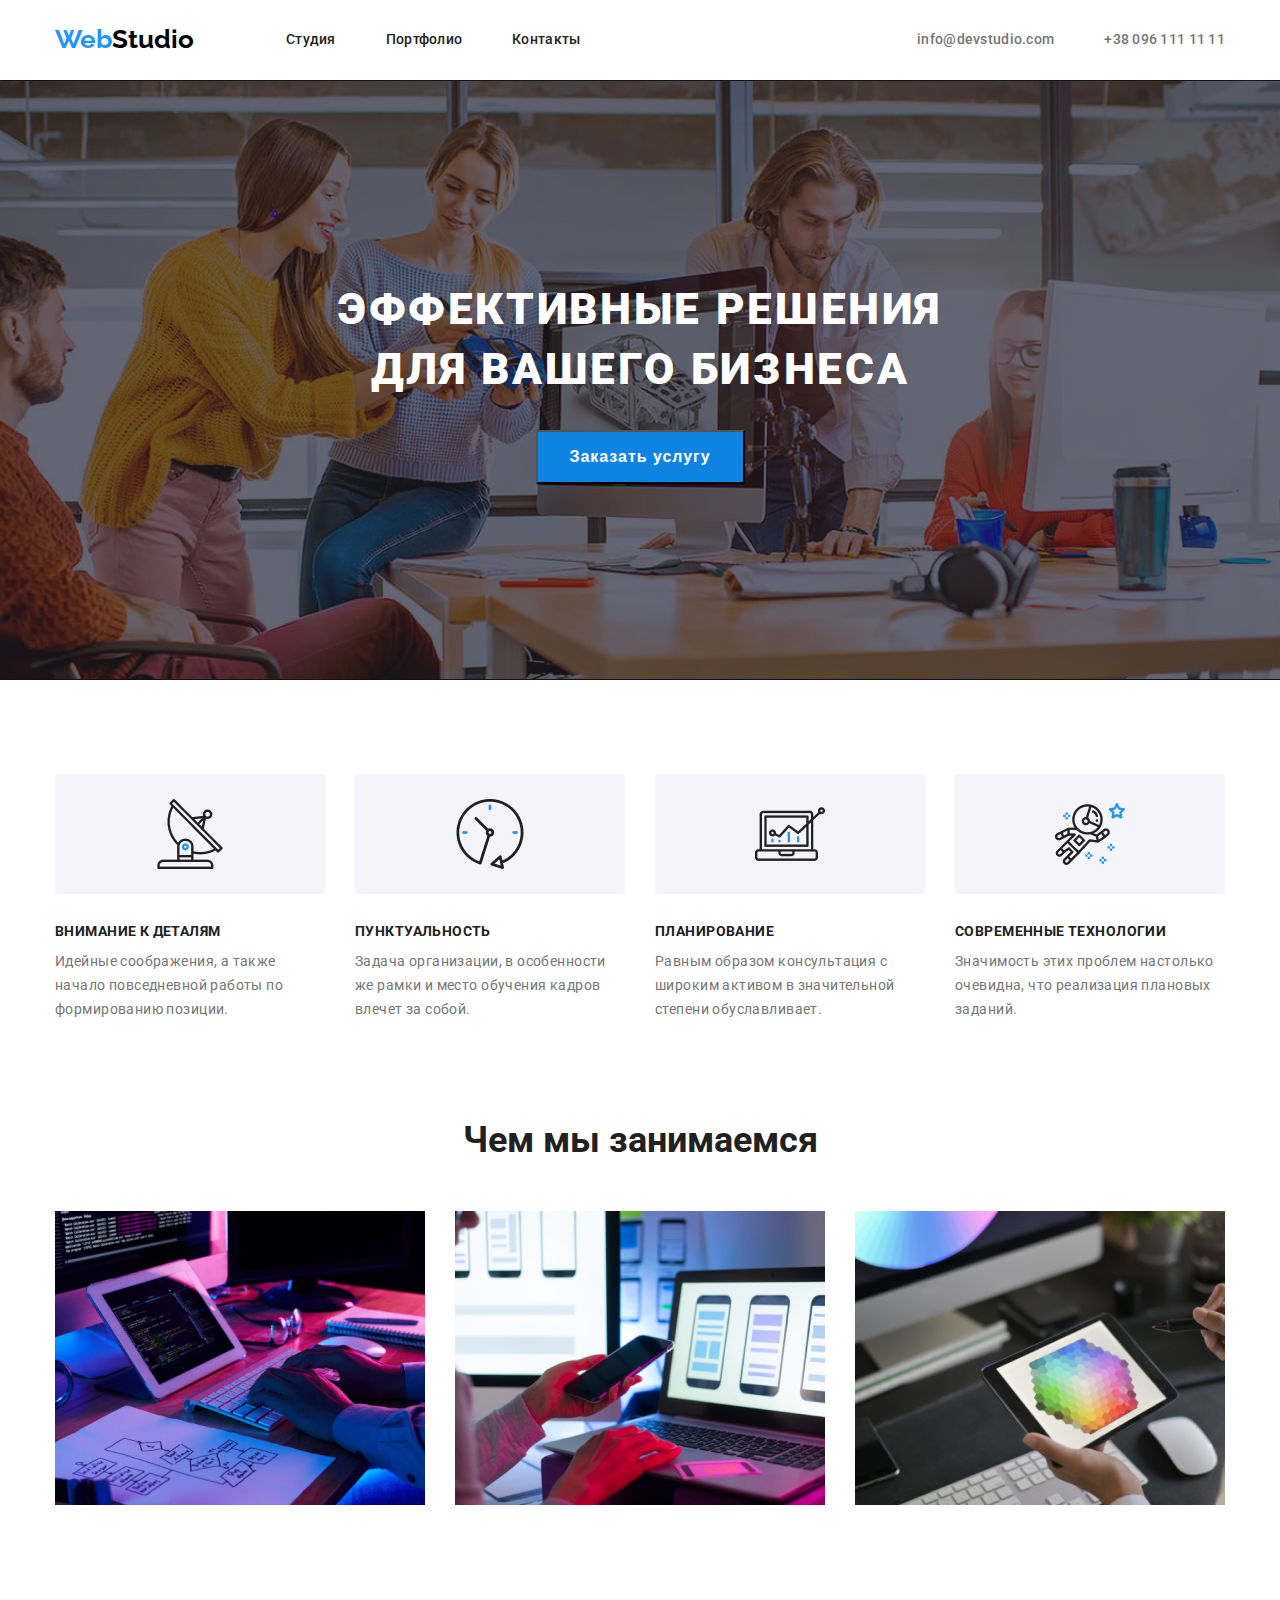
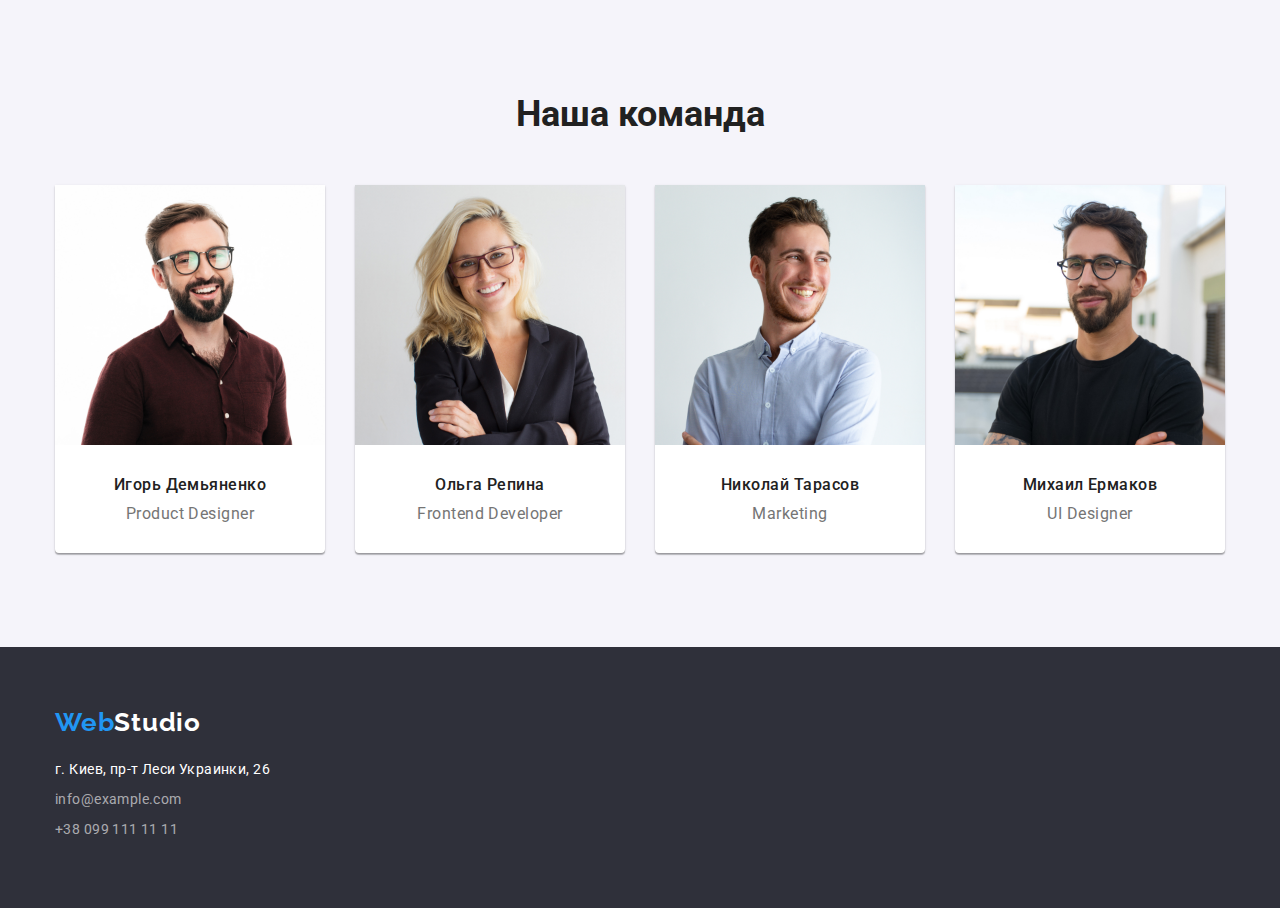
==== index.html @ f06d740f "Add files via upload" ====
<!DOCTYPE html>
<html lang="ru">

<head>
    <meta charset="UTF-8">
    <meta http-equiv="X-UA-Compatible" content="IE=edge">
    <meta name="viewport" content="width=device-width, initial-scale=1.0">
    <title>Document</title>
    <link rel="preconnect" href="https://fonts.gstatic.com">
    <link
        href="https://fonts.googleapis.com/css2?family=Raleway:wght@700&family=Roboto:wght@400;500;700;900&display=swap"
        rel="stylesheet">
    <link rel="stylesheet" href="<link rel=" stylesheet"
        href="https://cdnjs.cloudflare.com/ajax/libs/modern-normalize/1.1.0/modern-normalize.min.css"
        integrity="sha512-wpPYUAdjBVSE4KJnH1VR1HeZfpl1ub8YT/NKx4PuQ5NmX2tKuGu6U/JRp5y+Y8XG2tV+wKQpNHVUX03MfMFn9Q=="
        crossorigin="anonymous" referrerpolicy="no-referrer" />
    <link rel="stylesheet" href="./css/styles.css">
</head>

<body class="page">
    <!-- Шапка-->
    <main>
        <header class="header">
            <div class=" conteiner header-conteiner">
            <nav class="navigation header-conteiner">
                <a href="#" class="logo link"><span class="web">Web</span>Studio</a>

                <ul class="menu list header-conteiner">

                    <li class="menu-aitom"><a class="menu-link link" href="">Студия</a></li>
                    <li class="menu-aitom"><a class="menu-link link" href="./portfolio.html">Портфолио</a></li>
                    <li class="menu-aitom"><a class="menu-link link" href="">Контакты</a></li>
                </ul>
            </nav>
            <ul class="auth-nav list header-conteiner ">
                <li><a class="mil-link link" href="milto:info@devstudio.com">info@devstudio.com</a> </li>
                <li><a class="tel-link link" href="tel:+380961111111">+38 096 111 11 11</a></li>
            </ul>
            </div>
        </header>
        <!--Эффект риш.-->

        <section class="hero  hero-section">
            <div class="hero-side  conteiner">
                <h1 class="hero-taitl herov-conteiner ">Эффективные решения <br />для вашего бизнеса</h1>
                <button class="hero-btn btn-conte" type="button">Заказать услугу</button>
            </div>
        </section>


        <!--Описание -->
        <section class="hero hero-conteiner">
            <div class="conteiner ">
            <ul class="list-conteiner ">
                <li class="list list-itom list-antena">
                    <h3 class="list-title ">Внимание к деталям</h3>
                    <p class="description list-li">
                        Идейные соображения, а также начало повседневной работы по формированию позиции.
                    </p>
                </li>
                <li class="list list-itom  list-clokc">
                    <h3 class="list-title">Пунктуальность</h3>
                    <p class="description list-li">
                        Задача организации, в особенности же рамки и место обучения кадров влечет за собой.
                    </p>
                </li>

                <li class="list list-itom list-diagram">
                    <h3 class="list-title">Планирование</h3>

                    <p class="description  list-li">
                        Равным образом консультация с широким активом в значительной степени обуславливает.
                    </p>
                </li>
                <li class="list list-itom list-astron ">
                    <h3 class="list-title">Современные технологии</h3>
                    <p class="description list-li">
                        Значимость этих проблем настолько очевидна, что реализация плановых заданий.
                    </p>
                </li>
            </ul>
            </div>
        </section>
        <!--Занятие -->
        <section class="picture-con">
            <div class="conteiner ">
            
            <h2 class="picture-title ">Чем мы занимаемся</h2>
             
            <ul class="list picture-contein">
                <li class="contein">
                    <img src="./images/abaut/about-img1.jpg" alt="печатаем" width="370">
                </li>
                <li class="contein">
                    <img src="./images/abaut/about-img2.jpg" alt="телефон" width="370">
                </li>
                <li class="contein">
                    <img src="./images/abaut/about-img3.jpg" alt="планшет" width="370">
                </li>
            </ul>
            </div>
        </section>
        <!--Наша команда -->
        <section class="div-conteiners">
            <div class="conteiner">
         
            <h2 class="picture-title">Наша команда</h2>
           
            <ul class="list picture-conteiner">
                <li class="img-contein">
                    <article class="cart">
                    <div class="img-cart">
                    <img src="./images/masters/master-img1.jpg" alt=" мужчина " width="270">
                    </div>
                    <div class="list-cart" >
                    <h3 class="names-list">Игорь Демьяненко</h3>
                    <p class="profession-list" lang="en">Product Designer</p>
                    </div>
                </article>

                </li>

                <li class="img-contein">
                    <article class="cart">
                     <div class="img-cart">
                    <img src="./images/masters/master-img2.jpg" alt="женщина " width="270">
                    </div>
                    <div class="list-cart">
                    <h3 class="names-list">Ольга Репина</h3>
                    <p class="profession-list" lang="en">Frontend Developer</p>
                    </div>
                </article>
                </li>

                <li class="img-contein">
                    <article class="cart">
                    <div class="img-cart">
                    <img src="./images/masters/master-img3.jpg" alt="мужчина" width="270">
                    </div>
                    <div class="list-cart">
                    <h3 class="names-list">Николай Тарасов</h3>
                    <p class="profession-list" lang="en">Marketing</p>
                    </div>
                </article>
                </li>

                <li class="img-contein">
                    <article class="cart">
                    <div class="img-cart">
                    <img src="./images/masters/master-img4.jpg" alt="мужчина" width="270">
                    </div>
                    <div class="list-cart">
                    <h3 class="names-list">Михаил Ермаков</h3>
                    <p class="profession-list" lang="en">UI Designer</p>
                    </div>
                </article>
                </li>
            </ul>
           </div>
        </section>
    </main>
    <!--Подвал -->
    <footer class="footer-color">
        <div class="conteiner">

        <a href="#" class="logo-footer link"><span class="web">Web</span>Studio</a>
        
        <address class="address">
            г. Киев, пр-т Леси Украинки, 26
        </address>
        <ul class="list">
            <li>
                <a class="footer-link link" href="maito:info@example.com">info@example.com</a>
            </li>
            <li>
                <a class="footer-link link" href="tel:+380991111111">+38 099 111 11 11</a>
            </li>
        </ul>
        </div>
    </footer>


</body>

</html>
---- css/styles.css ----
:root {
  --main-font: "Roboto", sans-serif;
  --secondery-font: "Raleway", sans-serif;
  --acsent-color: #2196f3;
  --wait-color: #ffffff;
  --text-gray: #757575;
  --color-names: #212121;
  --color-shadow:box-shadow: 0px 1px 3px rgba(0, 0, 0, 0.12), 0px 1px 1px rgba(0, 0, 0, 0.14), 0px 2px 1px rgba(0, 0, 0, 0.2);
}

*,
*::before,
*::after {
  box-sizing: border-box;
}

h1,
h2,
h3,
h4,
h5,
h6,
p {
  margin-top: 0;
  margin-bottom: 0;
}
ul,
ol {
  margin-top: 0;
  margin-bottom: 0;
  padding-left: 0;
}
img {
  display: block;
}

.list {
  list-style: none;
  font-weight: 500;
  font-size: 14px;
  line-height: 1.16;
}
.link {
  text-decoration: none;
}
.page {
  color: var(--text-gray);
  font-family: var(--main-font);
  margin: 0;
}

/*index.html*/

/*----- header -------*/
.conteiner {
  width: 1200px;
  margin: 0 auto;
  padding-left: 15px;
  padding-right: 15px;
}
.header {
  padding-top:  24px;
  padding-bottom:  25px;
}
.header-conteiner {
  display: flex;
  align-items: center;
}
.menu-aitom:not(:last-child) {
  margin-right: 50px;
}
.auth-nav {
  margin-left:auto;
}
.mil-link {
  margin-right: 50px;
}
.logo {
  font-family: var(--secondery-font);
  font-style: normal;
  font-weight: 700;
  font-size: 26px;
  line-height: 1.19;
  color: #000000;
  margin-right: 92px;
}

.web {
  font-family: var(--secondery-font);
  font-style: normal;
  font-weight: 700;
  font-size: 26px;
  line-height: 1.19;
  color: #2196f3;
}

.menu-link {
  font-weight: 500;
  font-size: 14px;
  line-height: 1.14;
  letter-spacing: 0.02em;
  color: var(--color-names);
}
.menu-link:hover,
.menu-link:focus {
  color: var(--acsent-color);
}

.mil-link,
.tel-link {
  font-weight: 500;
  font-size: 14px;
  line-height: 1.14;
  letter-spacing: 0.02em;
  color: var(--text-gray);
}

.mil-link:hover,
.mil-link:focus {
  color: var(--acsent-color);
}

.tel-link:hover,
.tel-link:focus {
  color: var(--acsent-color);
}

/*----- header -------*/

/*-----Эффект риш ----*/
.herov-conteiner {
  margin-bottom: 30px;
  margin-left: auto;
  margin-right: auto;
  
}
.hero-section {
  background-color: #2f303a;
  padding-bottom: 200px;
  padding-top: 200px;
  height: 600px;
  max-width: 1600px;
  margin-left: auto;
  margin-right: auto;
  background-image:linear-gradient(to right, rgba(47, 48, 58, 0.4), rgba(47, 48, 58, 0.4)),url("../images/overlay/overlay-bg1.png"),url("../images/overlay/overlay-Img.jpg"),url("../images/overlay/overlay-Img.png");
  background-position: center;
}

.hero-taitl {
  font-weight: 900;
  font-size: 44px;
  line-height: 1.36;
  text-align: center;
  letter-spacing: 0.06em;
  text-transform: uppercase;
  color:var(--wait-color);
}
.hero-btn {
  font-weight: 700;
  font-size: 16px;
  line-height: 1.87;
  display: flex;
  align-items: center;
  text-align: center;
  letter-spacing: 0.06em;
  color:var(--wait-color);
   background: #0e83e2;
}
.btn-conte {
  padding-top: 10px;
  padding-bottom: 10px;
  padding-left: 32px;
  padding-right: 32px;
  display: flex;
  margin-left: auto;
  margin-right: auto;
  justify-content: center;
}
.hero-btn:hover,
.hero-btn:focus {
  background: #2196F3;
  color:var(--wait-color);
}

/*-----Эффект риш ----*/

/*----Описаниу---*/
.list-conteiner {
  display: flex;
  justify-content: space-between;
}
.hero-conteiner {
  padding-top: 94px;
  padding-bottom: 94px;
}
.list-li{
  box-sizing: border-box;
  width: 270px;
  Height:75px;
}
.list-itom::before {
display:block;
content: "";
height: 120px;
background-size:70px 70px;
background-repeat: no-repeat;
background-position: 50% 50% ;
background-color: #F5F4FA;
border-radius: 4px;
margin-bottom: 30px;
margin-right: 30px;
}
.list-antena::before{
background-image: url(../images/itoms/itoms-antenna.png);
}
.list-clokc::before{
  background-image: url(../images/itoms/itoms-clock.png);
}
.list-diagram::before{
background-image: url(../images/itoms/itoms-diagram.png);
}
.list-astron::before{
background-image:url(../images/itoms/itoms-astronaut.png)
}
.description {
  font-weight: 400;
  font-size: 14px;
  line-height: 1.71;
  letter-spacing: 0.03em;
  color: var(--text-gray);
  margin-right: 30px;
}
.list-title {
  font-family: var(--main-font);
  font-weight: 700;
  font-size: 14px;
  line-height: 1.14;
  letter-spacing: 0.03em;
  text-transform: uppercase;
  color: var(--color-names);
  margin-bottom: 10px;
  margin-right: 30px;
}
/*----Описаниу---*/
/*----Занятияе---*/

.picture-contein {
  display: flex;
  flex-direction: row;
  justify-content: space-between;
}

}
.contein:not(:last-child) {
  margin-right: 30px;
}
.picture-title {
  box-sizing: border-box;
  font-family: var(--main-font);
  font-weight: 700;
  font-size: 36px;
  line-height: 1.17;
  text-align: center;
  color: var(--color-names);
   margin-bottom: 50px; 
  
}
.picture-con{
  
padding-bottom: 94px;
}

/*----Занятя---*/

/*----Наша команда---*/
.div-conteiners {
  padding-top: 94px;
  padding-bottom: 94px;
  background: #f5f4fa;
  height: 648px;
}

.img{
  display: block;
  max-width: 100%;
  height: auto;
  
}
img-cart {
  outline: 1px solid var(--color-shadow)

}
.list-cart {
  padding-top: 30px;
  padding-left: auto;
  padding-right: auto;
  padding-bottom: 30px;
  
}
.cart {
  background: #FFFFFF;
  box-shadow: 0px 1px 3px rgba(0, 0, 0, 0.12), 0px 1px 1px rgba(0, 0, 0, 0.14), 0px 2px 1px rgba(0, 0, 0, 0.2);
  border-radius: 0px 0px 4px 4px;
}

.picture-conteiner {
  display: flex;
  flex-wrap: wrap;
  margin-left: -30px;
  margin-top: -30px;
  
}
.img-contein {
  flex-basis: calc(100% / 4 - 30px);
  margin-left: 30px;
  margin-top: 30px;
}

.names-list {
  font-family: var(--main-font);
  font-weight: 500;
  font-size: 16px;
  line-height: 1.19;
  text-align: center;
  letter-spacing: 0.03em;
  color: var(--color-names);
  margin-bottom: 10px;
}

.profession-list {
  font-family: var(--main-font);
  font-weight: 400;
  font-size: 16px;
  line-height: 1.19;
  text-align: center;
  letter-spacing: 0.03em;
  color: var(--text-gray);
}

/*----Наша команда---*/

/*----Подвал---*/

.footer-color {
  background-color: #2f303a;
  padding-top: 60px;
  padding-bottom: 60px;
}


.logo-footer {
  font-family: var(--secondery-font);
  font-weight: 700;
  font-size: 26px;
  line-height: 1.19;
  letter-spacing: 0.03em;
  color: #ffffff;
  display: flex;
   margin-bottom: 20px;

}

.address {
  width: 231px;
  height: 21px;
  font-family: var(--main-font);
  font-style: normal;
  font-weight: 400;
  font-size: 14px;
  line-height: 1.7;
  letter-spacing: 0.03em;
  color: #ffffff;
  display: flex;
  margin-bottom: 9px;
 
}

.footer-link {
  width: 231px;
  height: 21px;
  font-family: var(--main-font);
  font-weight: 400;
  font-size: 14px;
  line-height: 1.7;
  letter-spacing: 0.03em;
  color: rgba(255, 255, 255, 0.6);
  margin-bottom: 9px;
   display: flex;
 
}

/*----Подвал---*/

/*index.html*/

/*portfolio.html*/
.picture-conteiner {
  display: flex;
  flex-wrap: wrap;
  margin-left: -30px;
  margin-top: -30px;
}
 .portfolio-conte {
   padding-bottom: 94px;
   padding-top: 94px;
   
 }
.img-conteiner {
  flex-basis: calc((100% - 90px) / 3);
  margin-left: 30px;
  margin-top: 30px;
}
.list-carts {
  padding-top: 20px;
  padding-left: 24px;
  padding-right: 24px;
  padding-bottom: 20px;
}
.btn-conteiner {
  display: flex;
  flex-wrap: wrap;
  justify-content: center;
  margin-bottom: 50px;
}
.btn-cont:not(:last-child) {
  display: flex;
  margin-right: 8px;
}
.header-border{
  border-bottom: 1px solid #ECECEC;
}
.btn {
  cursor: pointer;

}
 .button {
   position: absolute;
}
.btn-tit{
 display: none
}
.modal-btn {
  font-family: var(--main-font);
  font-weight: 500;
  font-size: 16px;
  line-height: 1.6;
  text-align: center;
  letter-spacing: 0.03em;
  color:var(--color-names);
    background: #F5F4FA;
   border-radius: 4px;
   padding: 6px 22px 6px 22px;
   display: flex;
  border-radius: 4px
   
}

.modal-btn:hover,
.modal-btn:focus {
  background: #2196f3;box-shadow: 0px 3px 1px rgba(0, 0, 0, 0.1), 0px 1px 2px rgba(0, 0, 0, 0.08), 0px 2px 2px rgba(0, 0, 0, 0.12);
  color: #ffffff;
}

.portfolio-list {
  font-family: var(--main-font);
  font-weight: 700;
  font-size: 18px;
  line-height: 2;
  letter-spacing: 0.06em;
  color: #212121;
  margin-bottom: 4px;
}
.descrip {
  font-family: var(--main-font);
  font-weight: 400;
  font-size: 16px;
  line-height: 1.19;
  letter-spacing: 0.03em;
  color: var(--text-gray);
}
/*---portfolio-подвал ------ */
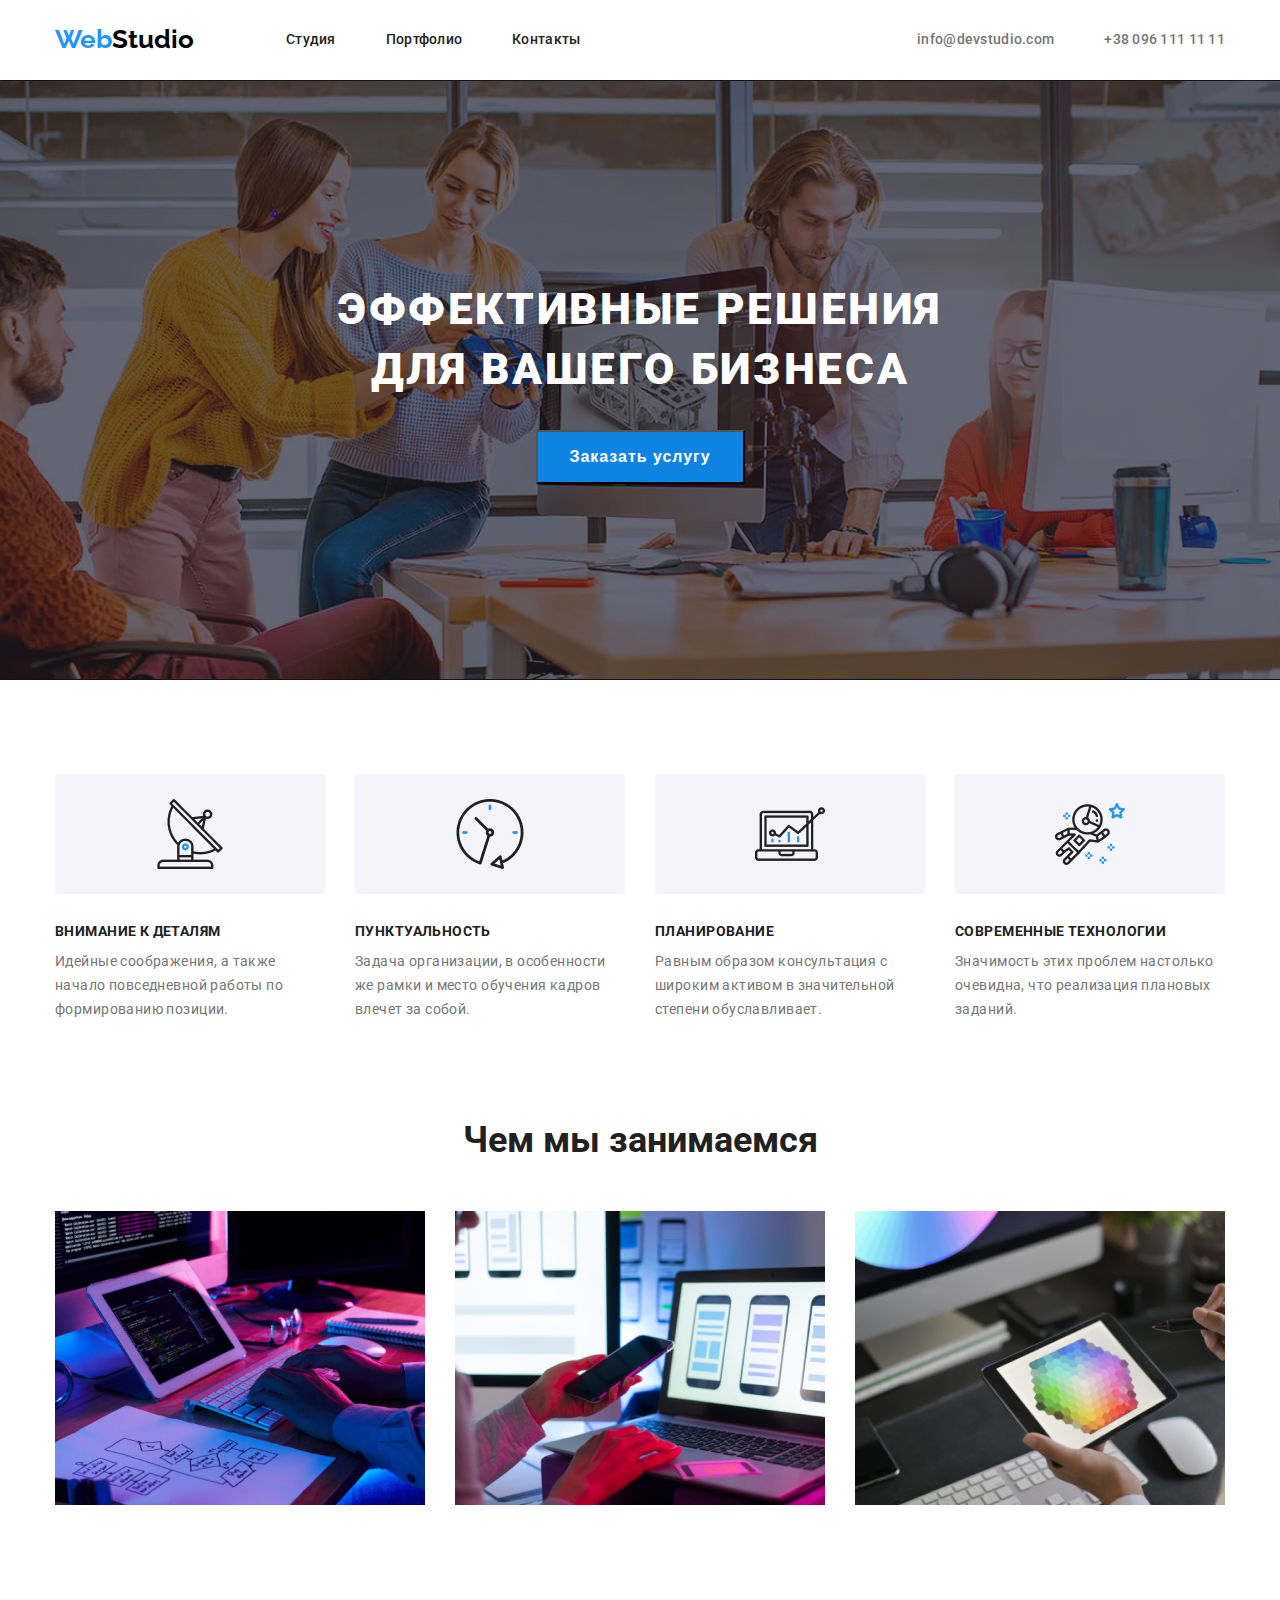
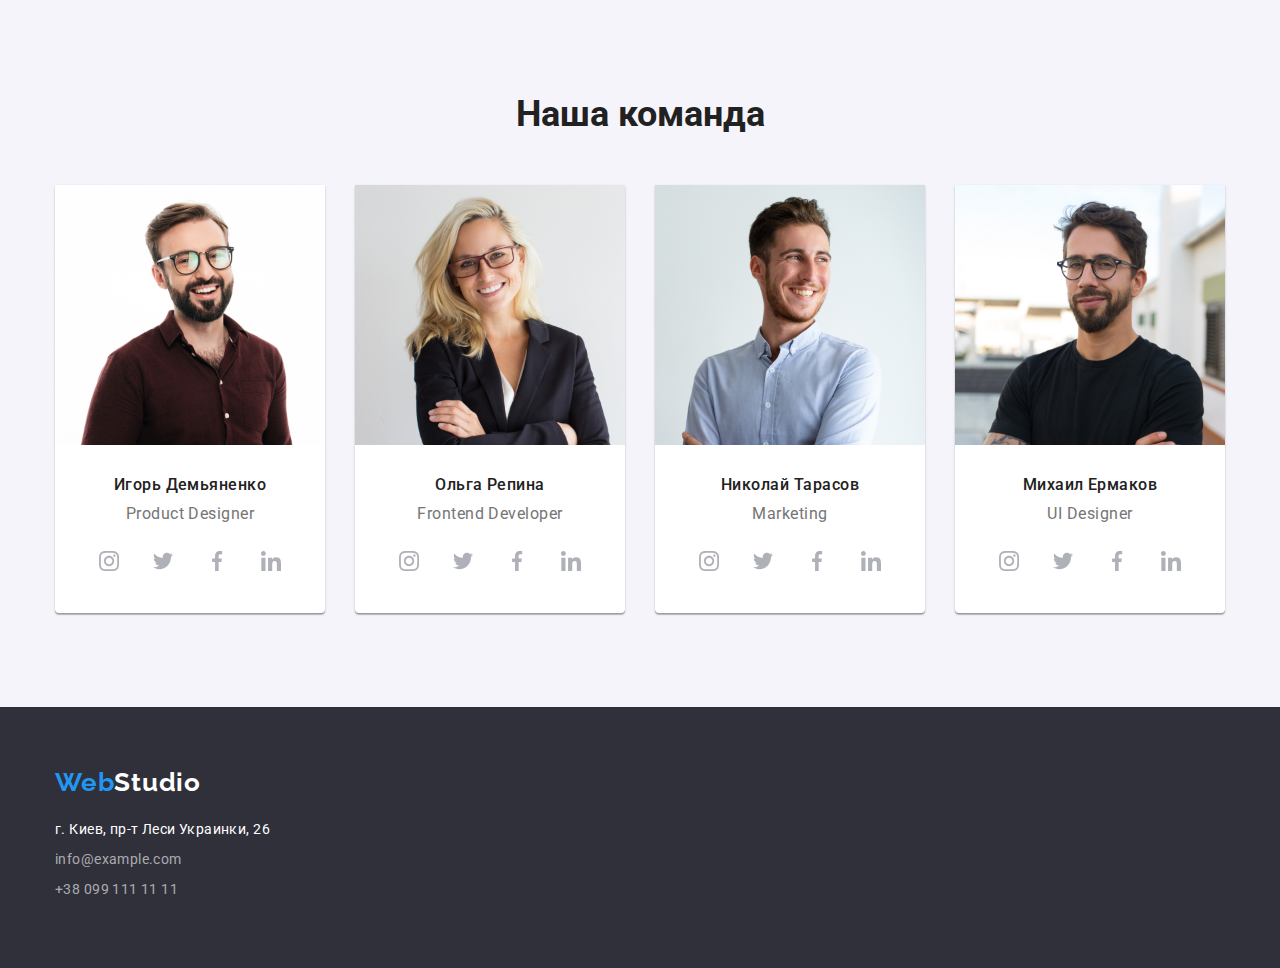
==== commit 581dc705: "открывает сайт с фоном" ====
--- a/index.html
+++ b/index.html
@@ -115,7 +115,40 @@
                     <div class="list-cart" >
                     <h3 class="names-list">Игорь Демьяненко</h3>
                     <p class="profession-list" lang="en">Product Designer</p>
-                    </div>
+                    <ul class="list flex-icon">
+                        <li>
+                            <a href="" class="taitol-icon" >
+                            <svg class="list-icon">
+                                <use href="./images/itoms/symbol-defs.svg#icon-instagram-2-1"></use>
+                            </svg>
+                            </a>
+                        </li>
+                        <li>
+                            <a href="" class="taitol-icon">
+                            <svg class="list-icon">
+                                <use href="./images/itoms/symbol-defs.svg#icon-twitter-1-1"></use>
+                            </svg>
+                            </a>
+                        
+                        </li>
+                        <li>
+                            <a href="" class="taitol-icon">
+                            <svg class="list-icon">
+                                <use href="./images/itoms/symbol-defs.svg#icon-facebook-1-1"></use>
+                            </svg>
+                            </a>
+                        
+                        </li>
+                        <li>
+                            <a href="" class="taitol-icon">
+                            <svg class="list-icon">
+                                <use href="./images/itoms/symbol-defs.svg#icon-linkedin-1-1"></use>
+                            </svg>
+                            </a>
+                        
+                        </li>
+                    </ul>
+                </div>
                 </article>
 
                 </li>
@@ -128,6 +161,40 @@
                     <div class="list-cart">
                     <h3 class="names-list">Ольга Репина</h3>
                     <p class="profession-list" lang="en">Frontend Developer</p>
+                    
+                    <ul class="list flex-icon">
+                        <li>
+                            <a href="" class="taitol-icon">
+                                <svg class="list-icon">
+                                    <use href="./images/itoms/symbol-defs.svg#icon-instagram-2-1"></use>
+                                </svg>
+                            </a>
+                        </li>
+                        <li>
+                            <a href="" class="taitol-icon">
+                                <svg class="list-icon">
+                                    <use href="./images/itoms/symbol-defs.svg#icon-twitter-1-1"></use>
+                                </svg>
+                            </a>
+                    
+                        </li>
+                        <li>
+                            <a href="" class="taitol-icon">
+                                <svg class="list-icon">
+                                    <use href="./images/itoms/symbol-defs.svg#icon-facebook-1-1"></use>
+                                </svg>
+                            </a>
+                    
+                        </li>
+                        <li>
+                            <a href="" class="taitol-icon">
+                                <svg class="list-icon">
+                                    <use href="./images/itoms/symbol-defs.svg#icon-linkedin-1-1"></use>
+                                </svg>
+                            </a>
+                    
+                        </li>
+                    </ul>
                     </div>
                 </article>
                 </li>
@@ -140,6 +207,40 @@
                     <div class="list-cart">
                     <h3 class="names-list">Николай Тарасов</h3>
                     <p class="profession-list" lang="en">Marketing</p>
+                    
+                    <ul class="list flex-icon">
+                        <li>
+                            <a href="" class="taitol-icon">
+                                <svg class="list-icon">
+                                    <use href="./images/itoms/symbol-defs.svg#icon-instagram-2-1"></use>
+                                </svg>
+                            </a>
+                        </li>
+                        <li>
+                            <a href="" class="taitol-icon">
+                                <svg class="list-icon">
+                                    <use href="./images/itoms/symbol-defs.svg#icon-twitter-1-1"></use>
+                                </svg>
+                            </a>
+                    
+                        </li>
+                        <li>
+                            <a href="" class="taitol-icon">
+                                <svg class="list-icon">
+                                    <use href="./images/itoms/symbol-defs.svg#icon-facebook-1-1"></use>
+                                </svg>
+                            </a>
+                    
+                        </li>
+                        <li>
+                            <a href="" class="taitol-icon">
+                                <svg class="list-icon">
+                                    <use href="./images/itoms/symbol-defs.svg#icon-linkedin-1-1"></use>
+                                </svg>
+                            </a>
+                    
+                        </li>
+                    </ul>
                     </div>
                 </article>
                 </li>
@@ -152,6 +253,40 @@
                     <div class="list-cart">
                     <h3 class="names-list">Михаил Ермаков</h3>
                     <p class="profession-list" lang="en">UI Designer</p>
+                    
+                    <ul class="list flex-icon">
+                        <li>
+                            <a href="" class="taitol-icon">
+                                <svg class="list-icon">
+                                    <use href="./images/itoms/symbol-defs.svg#icon-instagram-2-1"></use>
+                                </svg>
+                            </a>
+                        </li>
+                        <li>
+                            <a href="" class="taitol-icon">
+                                <svg class="list-icon">
+                                    <use href="./images/itoms/symbol-defs.svg#icon-twitter-1-1"></use>
+                                </svg>
+                            </a>
+                    
+                        </li>
+                        <li>
+                            <a href="" class="taitol-icon">
+                                <svg class="list-icon">
+                                    <use href="./images/itoms/symbol-defs.svg#icon-facebook-1-1"></use>
+                                </svg>
+                            </a>
+                    
+                        </li>
+                        <li>
+                            <a href="" class="taitol-icon">
+                                <svg class="list-icon">
+                                    <use href="./images/itoms/symbol-defs.svg#icon-linkedin-1-1"></use>
+                                </svg>
+                            </a>
+                    
+                        </li>
+                    </ul>
                     </div>
                 </article>
                 </li>
--- a/css/styles.css
+++ b/css/styles.css
@@ -277,7 +277,7 @@
   padding-top: 94px;
   padding-bottom: 94px;
   background: #f5f4fa;
-  height: 648px;
+  
 }
 
 .img{
@@ -286,17 +286,46 @@
   height: auto;
   
 }
-img-cart {
+.img-cart {
   outline: 1px solid var(--color-shadow)
 
 }
 .list-cart {
   padding-top: 30px;
-  padding-left: auto;
-  padding-right: auto;
-  padding-bottom: 30px;
-  
-}
+  padding-left: 32px;
+  padding-right: 32px;
+  padding-bottom: 30px;  
+}
+
+.taitol-icon {
+    display:flex;
+    align-items: center;
+    justify-content: center;
+    width: 44px;
+    height:44px;
+    border-radius: 50%;
+    background-color: #FFFFFF;
+}
+
+.list-icon {
+    Width: 20px;
+    Height: 20px;
+    fill:#AFB1B8;
+}
+.flex-icon {
+    display: flex;
+    justify-content: space-between;
+}
+.taitol-icon:hover,
+.taitol-icon:focus{
+ fill: #ffffff;
+ background-color: var(--acsent-color);
+}
+.list-icon:hover,
+.list-icon:focus{
+  fill: var(--wait-color);
+}
+
 .cart {
   background: #FFFFFF;
   box-shadow: 0px 1px 3px rgba(0, 0, 0, 0.12), 0px 1px 1px rgba(0, 0, 0, 0.14), 0px 2px 1px rgba(0, 0, 0, 0.2);
@@ -335,6 +364,7 @@
   text-align: center;
   letter-spacing: 0.03em;
   color: var(--text-gray);
+  margin-bottom: 16px;
 }
 
 /*----Наша команда---*/
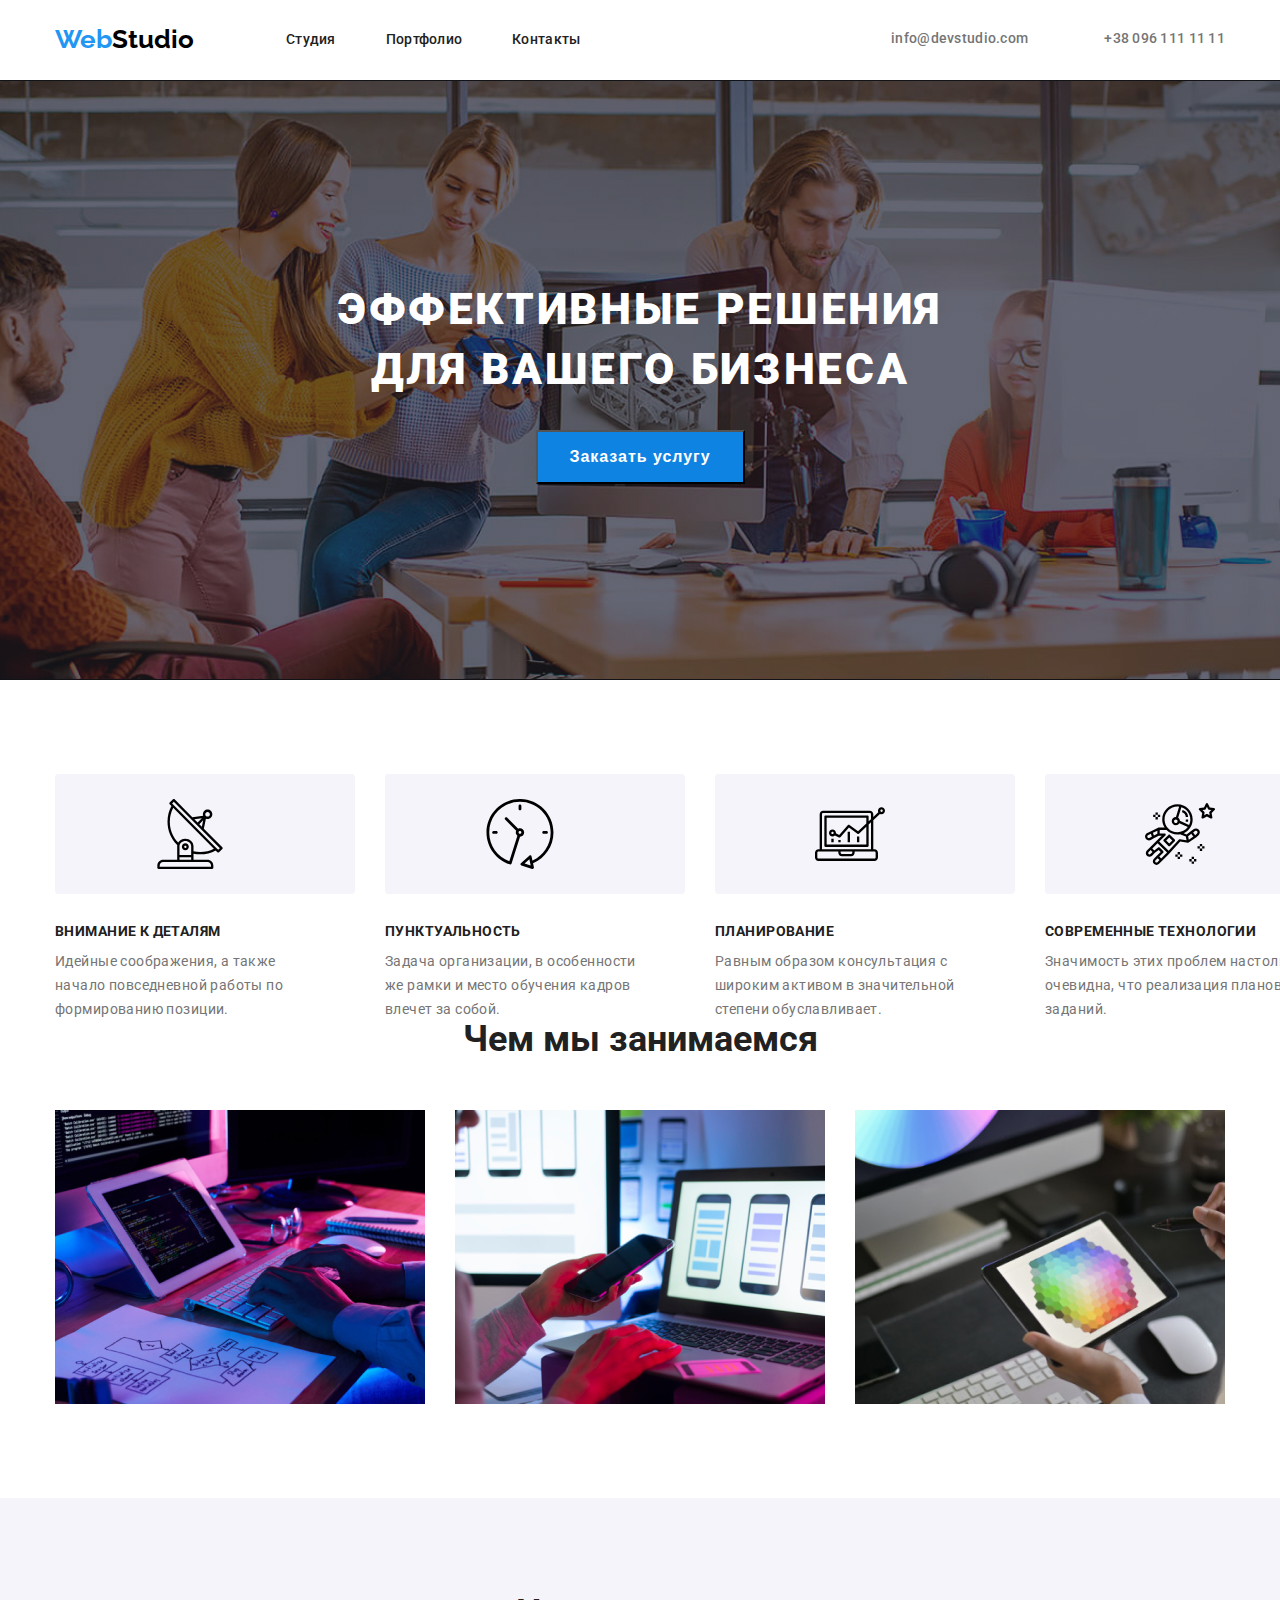
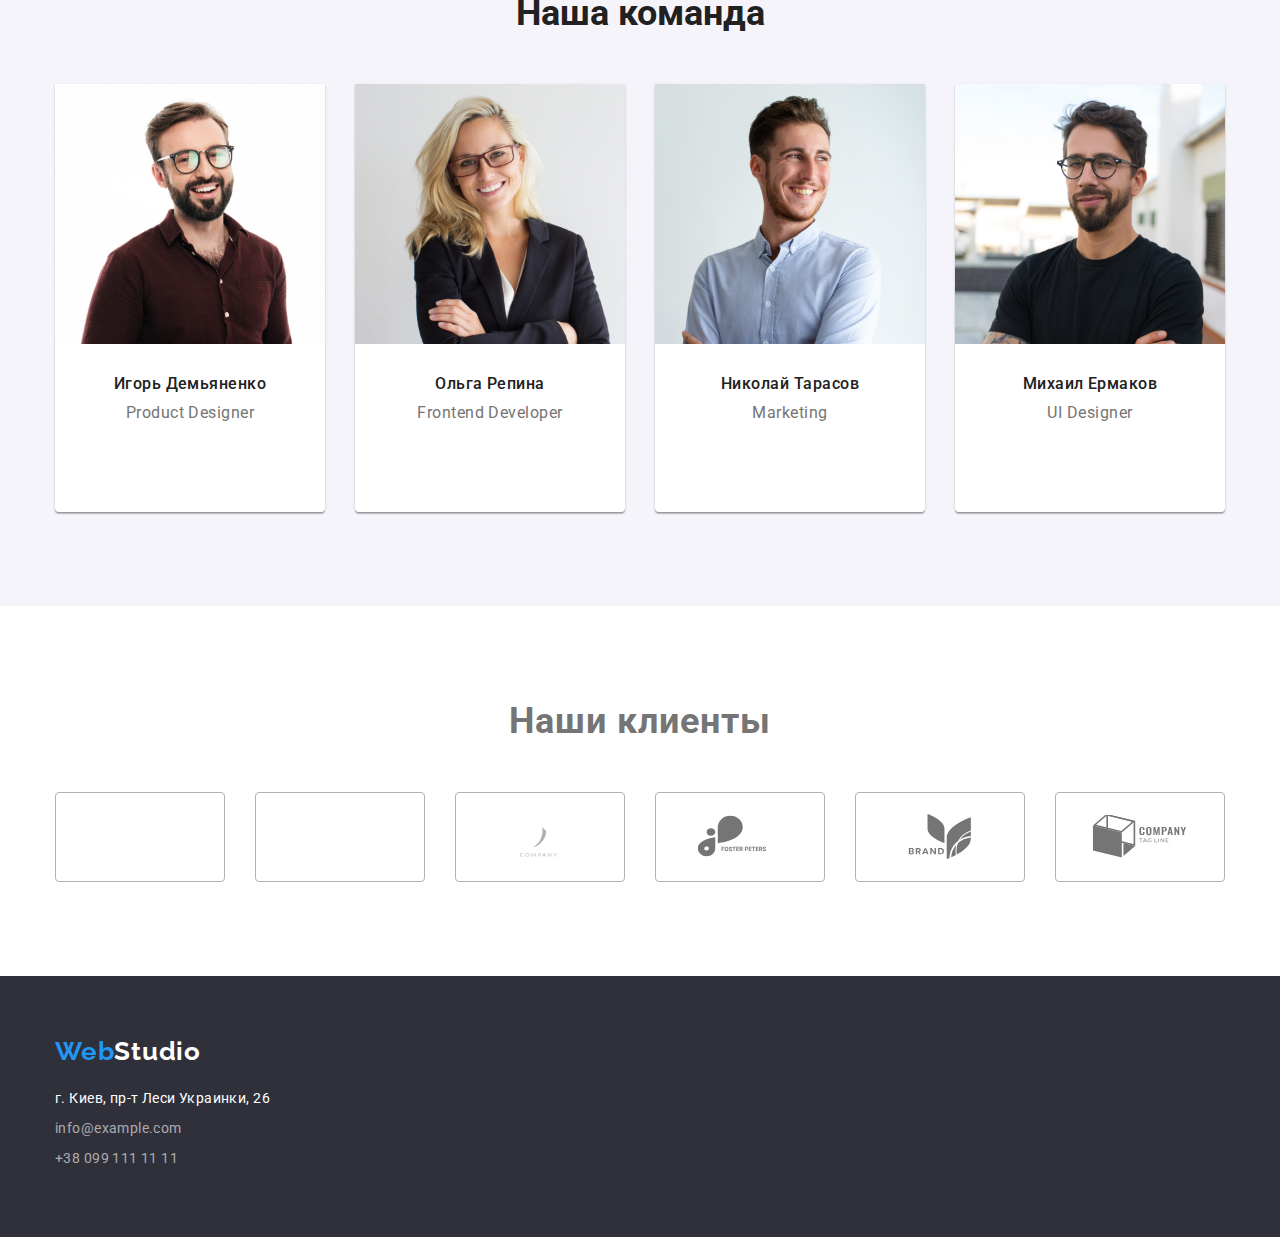
==== commit d87ba499: "открывает сайт с футером" ====
--- a/index.html
+++ b/index.html
@@ -33,8 +33,20 @@
                 </ul>
             </nav>
             <ul class="auth-nav list header-conteiner ">
-                <li><a class="mil-link link" href="milto:info@devstudio.com">info@devstudio.com</a> </li>
-                <li><a class="tel-link link" href="tel:+380961111111">+38 096 111 11 11</a></li>
+                <li><a class="mil-link link" href="milto:info@devstudio.com">
+                    <svg class="adres-icon" width="16px" height="12px"; >
+                        <use href="./images/itoms/symbol-defs.svg#icon-envelope-1">
+                        </use>
+                    </svg> info@devstudio.com
+                </a> 
+                </li>
+                <li><a class="tel-link link" href="tel:+380961111111">
+                    <svg class="adres-icon" width="16px" height="12px" ;>
+                        <use href="./images/itoms/symbol-defs.svg#icon-smartphone-1">
+                        </use>
+                    </svg>+38 096 111 11 11
+                </a>
+                </li>
             </ul>
             </div>
         </header>
@@ -53,12 +65,26 @@
             <div class="conteiner ">
             <ul class="list-conteiner ">
                 <li class="list list-itom list-antena">
+                    <div class="icon-wrapper">
+                     <svg class="features-icon"width="65" height="75">
+                      <use href="./images/itoms/symbol-defs2.svg#icon-antenna">
+                      </use>
+                    
+                     </svg>
+                    </div>
                     <h3 class="list-title ">Внимание к деталям</h3>
                     <p class="description list-li">
                         Идейные соображения, а также начало повседневной работы по формированию позиции.
                     </p>
                 </li>
                 <li class="list list-itom  list-clokc">
+                    <div class="icon-wrapper">
+                        <svg class="features-icon" width="65" height="75">
+                            <use href="./images/itoms/symbol-defs2.svg#icon-clock">
+                            </use>
+                    
+                        </svg>
+                    </div>
                     <h3 class="list-title">Пунктуальность</h3>
                     <p class="description list-li">
                         Задача организации, в особенности же рамки и место обучения кадров влечет за собой.
@@ -66,6 +92,13 @@
                 </li>
 
                 <li class="list list-itom list-diagram">
+                    <div class="icon-wrapper">
+                        <svg class="features-icon" width="65" height="75">
+                            <use href="./images/itoms/symbol-defs2.svg#icon-diagram">
+                            </use>
+                    
+                        </svg>
+                    </div>
                     <h3 class="list-title">Планирование</h3>
 
                     <p class="description  list-li">
@@ -73,6 +106,13 @@
                     </p>
                 </li>
                 <li class="list list-itom list-astron ">
+                    <div class="icon-wrapper">
+                        <svg class="features-icon" width="65" height="75">
+                            <use href="./images/itoms/symbol-defs2.svg#icon-astronaut">
+                            </use>
+                    
+                        </svg>
+                    </div>
                     <h3 class="list-title">Современные технологии</h3>
                     <p class="description list-li">
                         Значимость этих проблем настолько очевидна, что реализация плановых заданий.
@@ -293,7 +333,69 @@
             </ul>
            </div>
         </section>
+     <section class="sections-klient">
+      <div >
+         <h2 class="section-title ">
+             Наши клиенты
+         </h2>
+         <ul class="clients-list list">
+             <li class="clients-item">
+                 <a href="aria-lable" class="clients-link">
+                     <svg class="clients-icon">
+                    <use href="./images/itoms/symbol-defs.svg#icon-Logo-6">
+                    </use>
+                     </svg>
+                 </a>
+             </li>
+            <li class="clients-item">
+                <a href="aria-lable" class="clients-link">
+                    <svg class="clients-icon">
+                        <use href="./images/itoms/symbol-defs.svg#icon-Logo-1-1">
+                        </use>
+                    </svg>
+                </a>
+            </li>
+            <li class="clients-item">
+                <a href="aria-lable" class="clients-link">
+                    <svg class="clients-icon">
+                        <use href="./images/itoms/symbol-defs.svg#icon-Logo-2-1">
+                        </use>
+                    </svg>
+                </a>
+            </li>
+            <li class="clients-item">
+                <a href="aria-lable" class="clients-link">
+                    <svg class="clients-icon">
+                        <use href="./images/itoms/symbol-defs.svg#icon-Logo-3-1">
+                        </use>
+                    </svg>
+                </a>
+            </li>
+            <li class="clients-item">
+                <a href="aria-lable" class="clients-link">
+                    <svg class="clients-icon">
+                        <use href="./images/itoms/symbol-defs.svg#icon-Logo-4-1">
+                        </use>
+                    </svg>
+                </a>
+            </li>
+            <li class="clients-item">
+                <a href="aria-lable" class="clients-link">
+                    <svg class="clients-icon">
+                        <use href="./images/itoms/symbol-defs.svg#icon-Logo-5-1">
+                        </use>
+                    </svg>
+                </a>
+            </li>
+         </ul>
+     </div>
+
+     </section>
+
+
     </main>
+
+
     <!--Подвал -->
     <footer class="footer-color">
         <div class="conteiner">
--- a/css/styles.css
+++ b/css/styles.css
@@ -74,6 +74,8 @@
 }
 .mil-link {
   margin-right: 50px;
+  display: flex;
+    align-items: center;
 }
 .logo {
   font-family: var(--secondery-font);
@@ -100,6 +102,7 @@
   line-height: 1.14;
   letter-spacing: 0.02em;
   color: var(--color-names);
+    
 }
 .menu-link:hover,
 .menu-link:focus {
@@ -113,6 +116,8 @@
   line-height: 1.14;
   letter-spacing: 0.02em;
   color: var(--text-gray);
+     display: flex;
+    align-items: center;
 }
 
 .mil-link:hover,
@@ -124,16 +129,35 @@
 .tel-link:focus {
   color: var(--acsent-color);
 }
-
+ .adres-icon{
+   fill: currentColor;
+    margin-right: 10px;
+    width: 16px;
+    height: 16px;
+ }
 /*----- header -------*/
 
 /*-----Эффект риш ----*/
 .herov-conteiner {
   margin-bottom: 30px;
   margin-left: auto;
-  margin-right: auto;
-  
-}
+  margin-right: auto; 
+}
+ .icon-wrapper{
+    display: flex;
+    justify-content: center;
+    align-items: center;
+    width: 270px;
+    height: 120px;
+    background-color:#f5f4fa;
+    border-radius: 4px;
+    margin-bottom: 30px;
+ }
+ .features-icon {
+    width: 70px;
+    height: 70px;
+ }
+
 .hero-section {
   background-color: #2f303a;
   padding-bottom: 200px;
@@ -198,9 +222,8 @@
   width: 270px;
   Height:75px;
 }
-.list-itom::before {
+.list-itom {
 display:block;
-content: "";
 height: 120px;
 background-size:70px 70px;
 background-repeat: no-repeat;
@@ -210,18 +233,7 @@
 margin-bottom: 30px;
 margin-right: 30px;
 }
-.list-antena::before{
-background-image: url(../images/itoms/itoms-antenna.png);
-}
-.list-clokc::before{
-  background-image: url(../images/itoms/itoms-clock.png);
-}
-.list-diagram::before{
-background-image: url(../images/itoms/itoms-diagram.png);
-}
-.list-astron::before{
-background-image:url(../images/itoms/itoms-astronaut.png)
-}
+
 .description {
   font-weight: 400;
   font-size: 14px;
@@ -368,7 +380,59 @@
 }
 
 /*----Наша команда---*/
-
+/*----Наші Клієнти ---*/
+.sections-klient{
+    padding-top: 94px;
+    padding-bottom: 94px;
+}
+.section {
+    margin-left: auto;
+    margin-right: auto;
+    width: 1200px;
+    padding-left: 15px;
+    padding-right: 15px;
+}
+.section-title {
+    font-size: 36px;
+    font-weight: 700;
+    line-height: 1.17;
+    letter-spacing: 0.03em;
+    text-align: center;
+    margin-top: 0;
+    margin-bottom: 50px;
+}
+
+.clients-list {
+    display: flex;
+    justify-content: center;
+    margin-top: 0px;
+    margin-bottom: 0;
+}
+
+.clients-item:not(:last-child) {
+    margin-right: 30px;
+}
+.clients-link {
+    display: flex;
+    justify-content: center;
+    align-items: center;
+    width: 170px;
+    height: 90px;
+    color: var(--color-icons);
+    border: 1px solid #AFB1B8;
+    box-sizing: border-box;
+    border-radius: 4px;
+}
+.clients-icon {
+    fill: currentColor;
+    width: 106px;
+    height: 60px;
+}
+
+
+
+
+/*----Наші Клієнти---*/
 /*----Подвал---*/
 
 .footer-color {
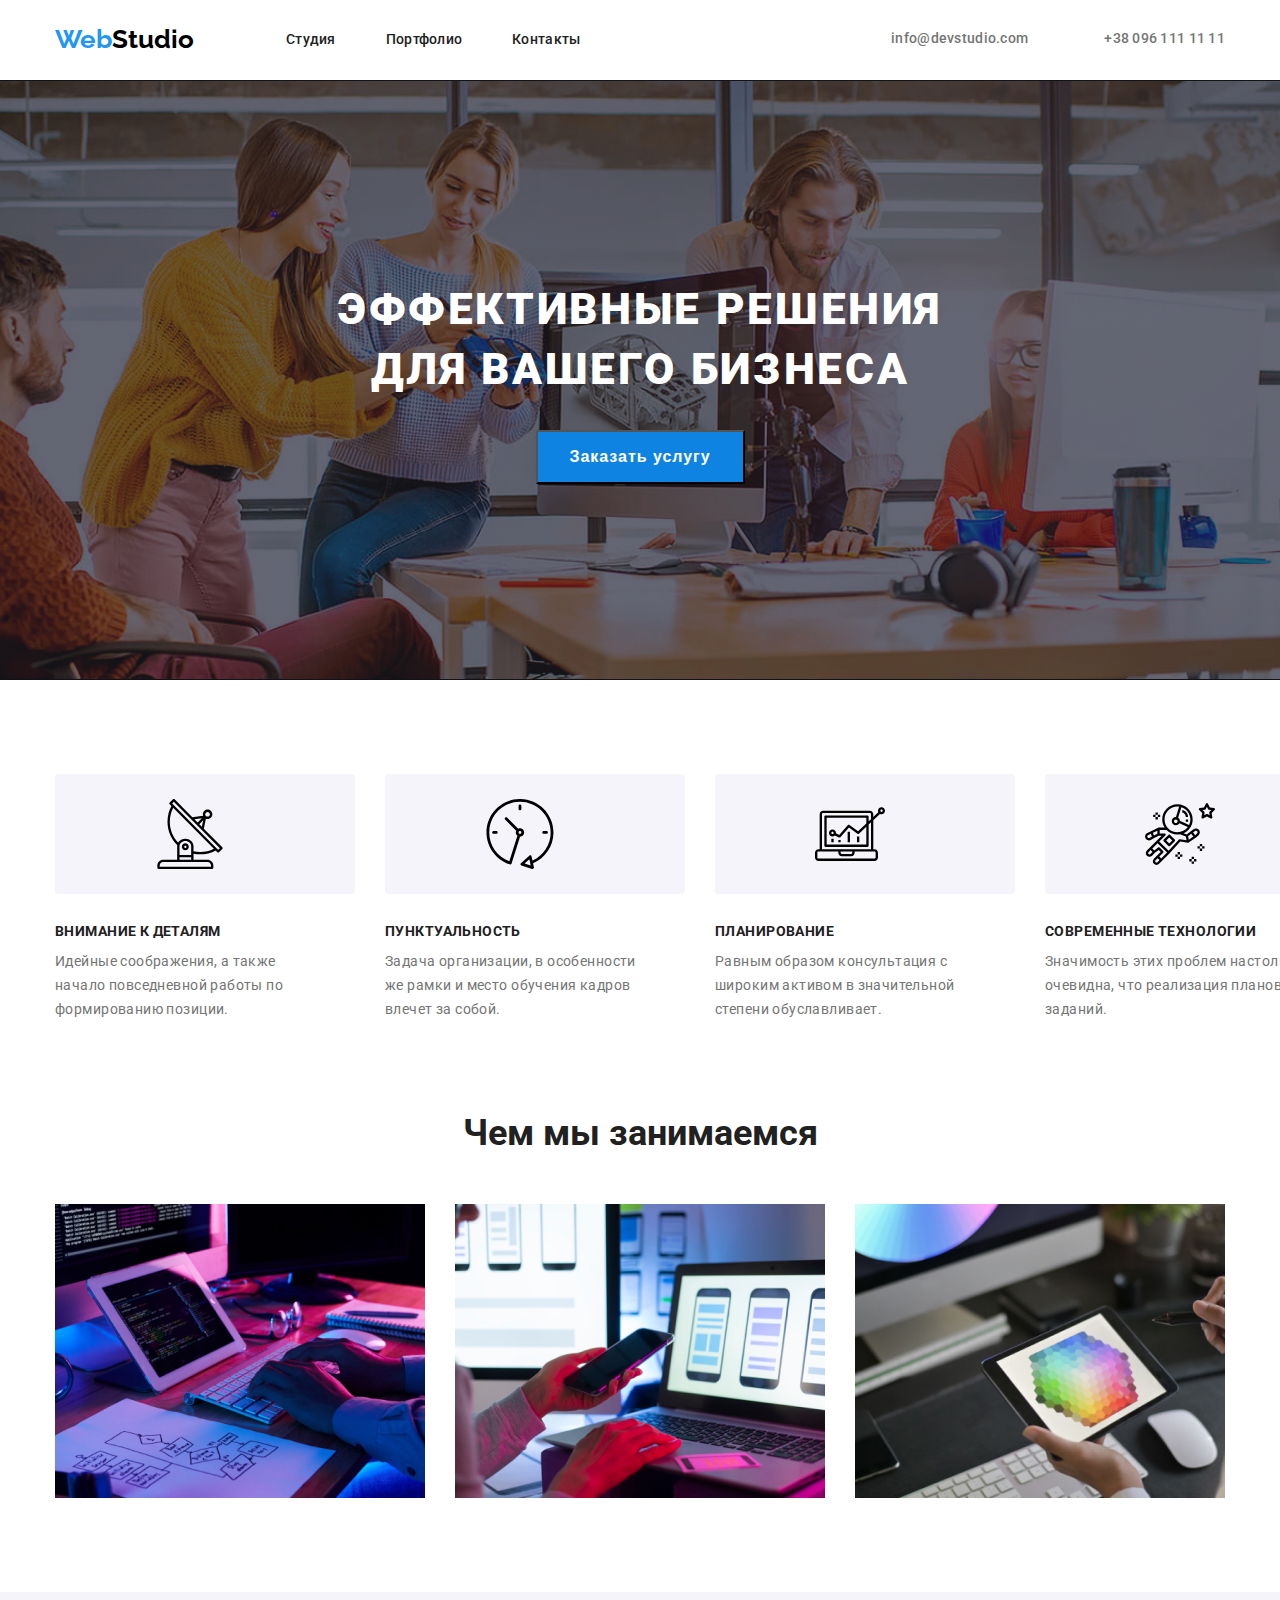
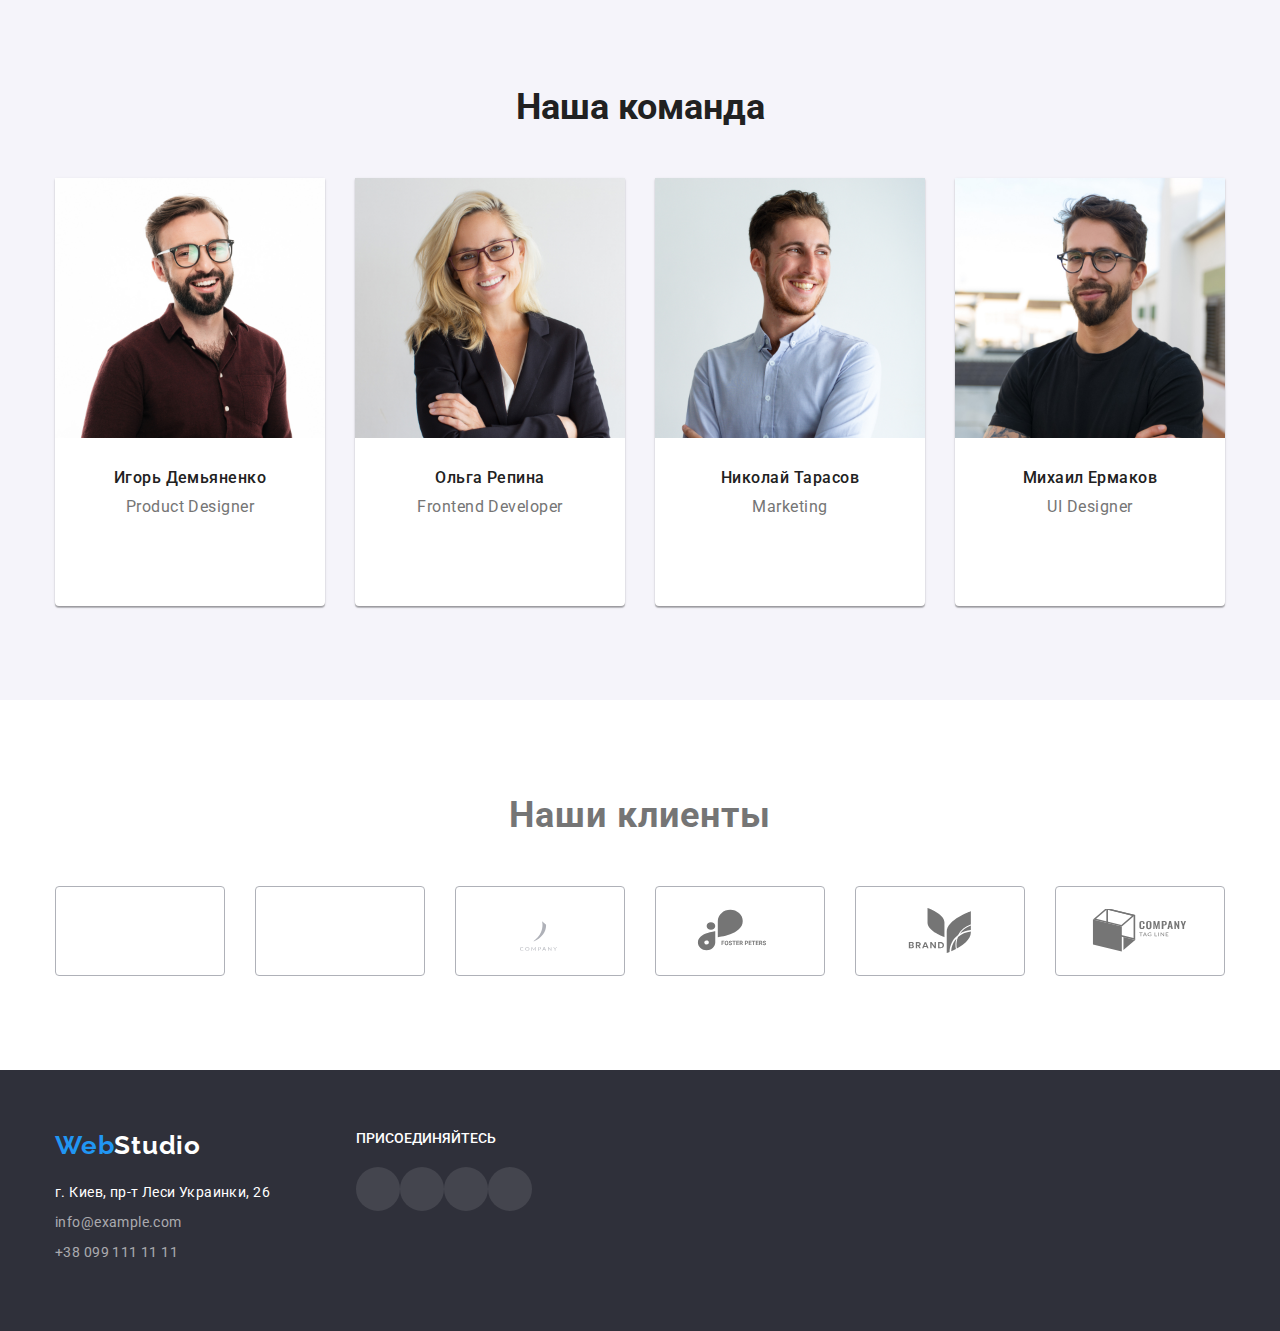
==== commit b764ffb3: "открывает сайт с графикой" ====
--- a/index.html
+++ b/index.html
@@ -159,14 +159,14 @@
                         <li>
                             <a href="" class="taitol-icon" >
                             <svg class="list-icon">
-                                <use href="./images/itoms/symbol-defs.svg#icon-instagram-2-1"></use>
+                                <use href="./images/itoms/sprite.svg.svg#icon-instagram-2-1"></use>
                             </svg>
                             </a>
                         </li>
                         <li>
                             <a href="" class="taitol-icon">
                             <svg class="list-icon">
-                                <use href="./images/itoms/symbol-defs.svg#icon-twitter-1-1"></use>
+                                <use href="./images/itoms/sprite.svg.svg#icon-twitter-1-1"></use>
                             </svg>
                             </a>
                         
@@ -174,7 +174,7 @@
                         <li>
                             <a href="" class="taitol-icon">
                             <svg class="list-icon">
-                                <use href="./images/itoms/symbol-defs.svg#icon-facebook-1-1"></use>
+                                <use href="./images/itoms/sprite.svg.svg#icon-facebook-1-1"></use>
                             </svg>
                             </a>
                         
@@ -182,7 +182,7 @@
                         <li>
                             <a href="" class="taitol-icon">
                             <svg class="list-icon">
-                                <use href="./images/itoms/symbol-defs.svg#icon-linkedin-1-1"></use>
+                                <use href="./images/itoms/sprite.svg.svg#icon-linkedin-1-1"></use>
                             </svg>
                             </a>
                         
@@ -206,30 +206,30 @@
                         <li>
                             <a href="" class="taitol-icon">
                                 <svg class="list-icon">
-                                    <use href="./images/itoms/symbol-defs.svg#icon-instagram-2-1"></use>
-                                </svg>
-                            </a>
-                        </li>
-                        <li>
-                            <a href="" class="taitol-icon">
-                                <svg class="list-icon">
-                                    <use href="./images/itoms/symbol-defs.svg#icon-twitter-1-1"></use>
-                                </svg>
-                            </a>
-                    
-                        </li>
-                        <li>
-                            <a href="" class="taitol-icon">
-                                <svg class="list-icon">
-                                    <use href="./images/itoms/symbol-defs.svg#icon-facebook-1-1"></use>
-                                </svg>
-                            </a>
-                    
-                        </li>
-                        <li>
-                            <a href="" class="taitol-icon">
-                                <svg class="list-icon">
-                                    <use href="./images/itoms/symbol-defs.svg#icon-linkedin-1-1"></use>
+                                    <use href="./images/itoms/sprite.svg.svg#icon-instagram-2-1"></use>
+                                </svg>
+                            </a>
+                        </li>
+                        <li>
+                            <a href="" class="taitol-icon">
+                                <svg class="list-icon">
+                                    <use href="./images/itoms/sprite.svg.svg#icon-twitter-1-1"></use>
+                                </svg>
+                            </a>
+                    
+                        </li>
+                        <li>
+                            <a href="" class="taitol-icon">
+                                <svg class="list-icon">
+                                    <use href="./images/itoms/sprite.svg.svg#icon-facebook-1-1"></use>
+                                </svg>
+                            </a>
+                    
+                        </li>
+                        <li>
+                            <a href="" class="taitol-icon">
+                                <svg class="list-icon">
+                                    <use href="./images/itoms/sprite.svg.svg#icon-linkedin-1-1"></use>
                                 </svg>
                             </a>
                     
@@ -252,30 +252,30 @@
                         <li>
                             <a href="" class="taitol-icon">
                                 <svg class="list-icon">
-                                    <use href="./images/itoms/symbol-defs.svg#icon-instagram-2-1"></use>
-                                </svg>
-                            </a>
-                        </li>
-                        <li>
-                            <a href="" class="taitol-icon">
-                                <svg class="list-icon">
-                                    <use href="./images/itoms/symbol-defs.svg#icon-twitter-1-1"></use>
-                                </svg>
-                            </a>
-                    
-                        </li>
-                        <li>
-                            <a href="" class="taitol-icon">
-                                <svg class="list-icon">
-                                    <use href="./images/itoms/symbol-defs.svg#icon-facebook-1-1"></use>
-                                </svg>
-                            </a>
-                    
-                        </li>
-                        <li>
-                            <a href="" class="taitol-icon">
-                                <svg class="list-icon">
-                                    <use href="./images/itoms/symbol-defs.svg#icon-linkedin-1-1"></use>
+                                    <use href="./images/itoms/sprite.svg.svg#icon-instagram-2-1"></use>
+                                </svg>
+                            </a>
+                        </li>
+                        <li>
+                            <a href="" class="taitol-icon">
+                                <svg class="list-icon">
+                                    <use href="./images/itoms/sprite.svg.svg#icon-twitter-1-1"></use>
+                                </svg>
+                            </a>
+                    
+                        </li>
+                        <li>
+                            <a href="" class="taitol-icon">
+                                <svg class="list-icon">
+                                    <use href="./images/itoms/sprite.svg.svg#icon-facebook-1-1"></use>
+                                </svg>
+                            </a>
+                    
+                        </li>
+                        <li>
+                            <a href="" class="taitol-icon">
+                                <svg class="list-icon">
+                                    <use href="./images/itoms/sprite.svg.svg#icon-linkedin-1-1"></use>
                                 </svg>
                             </a>
                     
@@ -298,30 +298,30 @@
                         <li>
                             <a href="" class="taitol-icon">
                                 <svg class="list-icon">
-                                    <use href="./images/itoms/symbol-defs.svg#icon-instagram-2-1"></use>
-                                </svg>
-                            </a>
-                        </li>
-                        <li>
-                            <a href="" class="taitol-icon">
-                                <svg class="list-icon">
-                                    <use href="./images/itoms/symbol-defs.svg#icon-twitter-1-1"></use>
-                                </svg>
-                            </a>
-                    
-                        </li>
-                        <li>
-                            <a href="" class="taitol-icon">
-                                <svg class="list-icon">
-                                    <use href="./images/itoms/symbol-defs.svg#icon-facebook-1-1"></use>
-                                </svg>
-                            </a>
-                    
-                        </li>
-                        <li>
-                            <a href="" class="taitol-icon">
-                                <svg class="list-icon">
-                                    <use href="./images/itoms/symbol-defs.svg#icon-linkedin-1-1"></use>
+                                    <use href="./images/itoms/sprite.svg.svg#icon-instagram-2-1"></use>
+                                </svg>
+                            </a>
+                        </li>
+                        <li>
+                            <a href="" class="taitol-icon">
+                                <svg class="list-icon">
+                                    <use href="./images/itoms/sprite.svg.svg#icon-twitter-1-1"></use>
+                                </svg>
+                            </a>
+                    
+                        </li>
+                        <li>
+                            <a href="" class="taitol-icon">
+                                <svg class="list-icon">
+                                    <use href="./images/itoms/sprite.svg.svg#icon-facebook-1-1"></use>
+                                </svg>
+                            </a>
+                    
+                        </li>
+                        <li>
+                            <a href="" class="taitol-icon">
+                                <svg class="list-icon">
+                                    <use href="./images/itoms/sprite.svg.svg#icon-linkedin-1-1"></use>
                                 </svg>
                             </a>
                     
@@ -342,7 +342,7 @@
              <li class="clients-item">
                  <a href="aria-lable" class="clients-link">
                      <svg class="clients-icon">
-                    <use href="./images/itoms/symbol-defs.svg#icon-Logo-6">
+                    <use href="./images/itoms/sprite.svg.svg#icon-Logo-6">
                     </use>
                      </svg>
                  </a>
@@ -350,7 +350,7 @@
             <li class="clients-item">
                 <a href="aria-lable" class="clients-link">
                     <svg class="clients-icon">
-                        <use href="./images/itoms/symbol-defs.svg#icon-Logo-1-1">
+                        <use href="./images/itoms/sprite.svg.svg#icon-Logo-1-1">
                         </use>
                     </svg>
                 </a>
@@ -358,7 +358,7 @@
             <li class="clients-item">
                 <a href="aria-lable" class="clients-link">
                     <svg class="clients-icon">
-                        <use href="./images/itoms/symbol-defs.svg#icon-Logo-2-1">
+                        <use href="./images/itoms/sprite.svg.svg#icon-Logo-2-1">
                         </use>
                     </svg>
                 </a>
@@ -366,7 +366,7 @@
             <li class="clients-item">
                 <a href="aria-lable" class="clients-link">
                     <svg class="clients-icon">
-                        <use href="./images/itoms/symbol-defs.svg#icon-Logo-3-1">
+                        <use href="./images/itoms/sprite.svg.svg#icon-Logo-3-1">
                         </use>
                     </svg>
                 </a>
@@ -374,7 +374,7 @@
             <li class="clients-item">
                 <a href="aria-lable" class="clients-link">
                     <svg class="clients-icon">
-                        <use href="./images/itoms/symbol-defs.svg#icon-Logo-4-1">
+                        <use href="./images/itoms/sprite.svg.svg#icon-Logo-4-1">
                         </use>
                     </svg>
                 </a>
@@ -382,7 +382,7 @@
             <li class="clients-item">
                 <a href="aria-lable" class="clients-link">
                     <svg class="clients-icon">
-                        <use href="./images/itoms/symbol-defs.svg#icon-Logo-5-1">
+                        <use href="./images/itoms/sprite.svg.svg#icon-Logo-5-1">
                         </use>
                     </svg>
                 </a>
@@ -399,12 +399,14 @@
     <!--Подвал -->
     <footer class="footer-color">
         <div class="conteiner">
-
+         <div class="footer-wrapper">
+         <div class="footer-wrapper-adress">
         <a href="#" class="logo-footer link"><span class="web">Web</span>Studio</a>
         
         <address class="address">
             г. Киев, пр-т Леси Украинки, 26
         </address>
+        
         <ul class="list">
             <li>
                 <a class="footer-link link" href="maito:info@example.com">info@example.com</a>
@@ -414,6 +416,41 @@
             </li>
         </ul>
         </div>
+        <div class="footer-social">
+            <p class="footer-social-title">Присоединяйтесь</p>
+            <ul class="footer-social-list">
+                <li >
+                    <a class="social-link footer-social-link" href="">
+                        <svg class="social-icon footer-social-icon">
+                         <use href="./images/itoms/sprite.svg.svg#icon-instagram-2-1"> </use>           
+                        </svg>
+                    </a>
+                </li>
+                <li>
+                    <a class="social-link footer-social-link" href="">
+                        <svg class="social-icon footer-social-icon">
+                            <use href="./images/itoms/sprite.svg.svg#icon-twitter-1-1"> </use>
+                        </svg>
+                    </a>
+                </li>
+                <li>
+                    <a class="social-link footer-social-link" href="">
+                        <svg class="social-icon footer-social-icon">
+                            <use href="./images/itoms/sprite.svg.svg#icon-facebook-1-1"> </use>
+                        </svg>
+                    </a>
+                </li>
+                <li>
+                    <a class="social-link footer-social-link" href="">
+                        <svg class="social-icon footer-social-icon">
+                            <use href="./images/itoms/sprite.svg.svg#icon-linkedin-1-1"> </use>
+                        </svg>
+                    </a>
+                </li>
+            </ul>
+        </div>
+        </div>
+        </div>
     </footer>
 
 
--- a/css/styles.css
+++ b/css/styles.css
@@ -6,7 +6,9 @@
   --text-gray: #757575;
   --color-names: #212121;
   --color-shadow:box-shadow: 0px 1px 3px rgba(0, 0, 0, 0.12), 0px 1px 1px rgba(0, 0, 0, 0.14), 0px 2px 1px rgba(0, 0, 0, 0.2);
-}
+ 
+}
+
 
 *,
 *::before,
@@ -280,6 +282,7 @@
 .picture-con{
   
 padding-bottom: 94px;
+padding-top: 94px;
 }
 
 /*----Занятя---*/
@@ -381,6 +384,10 @@
 
 /*----Наша команда---*/
 /*----Наші Клієнти ---*/
+.clients-link:focus,
+clients-link:hover{
+  background-color: #0e83e2;
+}
 .sections-klient{
     padding-top: 94px;
     padding-bottom: 94px;
@@ -428,9 +435,10 @@
     width: 106px;
     height: 60px;
 }
-
-
-
+ .clients-link:hover,
+ .clients-link:focus{
+   fill: #2196f3;
+ }
 
 /*----Наші Клієнти---*/
 /*----Подвал---*/
@@ -482,6 +490,57 @@
    display: flex;
  
 }
+.footer-wrapper {
+    display: flex;
+}
+.footer-social {
+    margin-left: 70px;
+}
+.footer-social-title {
+    margin-bottom: 20px;
+    font-weight: 500;
+    font-style: normal;
+    font-size: 14px;
+    line-height: 1.17;
+    color:var(--wait-color);
+    text-transform: uppercase;
+}
+.footer-social-list {
+    display: flex;
+}
+.footer-social-icon {
+    fill:var(--wait-color);
+    } 
+    .social-link {
+    display: flex;
+    justify-content: center;
+    align-items: center;
+    width: 44px;
+    height: 44px;
+    border-radius: 50%;
+    color: #afb1b8;
+    }
+    .social-link:hover,
+    .social-link:focus{
+      background-color:var(--acsent-color);
+    }
+    .footer-social-link {
+    background-color: rgba(255, 255, 255, 0.1);
+}
+ul {
+    list-style: none;
+    padding: 0;
+    margin: 0;
+}
+.social-icon {
+    fill: currentColor;
+    width: 20px;
+    height: 20px;
+}
+.footer-social-icon {
+    fill:var(--wait-color);
+}
+
 
 /*----Подвал---*/
 
@@ -554,6 +613,14 @@
   background: #2196f3;box-shadow: 0px 3px 1px rgba(0, 0, 0, 0.1), 0px 1px 2px rgba(0, 0, 0, 0.08), 0px 2px 2px rgba(0, 0, 0, 0.12);
   color: #ffffff;
 }
+.img-conteiner:hover,
+.img-conteiner:focus {
+box-shadow: 0px 1px 1px rgba(0, 0, 0, 0.12), 0px 4px 4px rgba(0, 0, 0, 0.06), 1px 4px 6px rgba(0, 0, 0, 0.16);
+ cursor: pointer
+}
+.a:visited {
+  color: #2196F3;
+}
 
 .portfolio-list {
   font-family: var(--main-font);
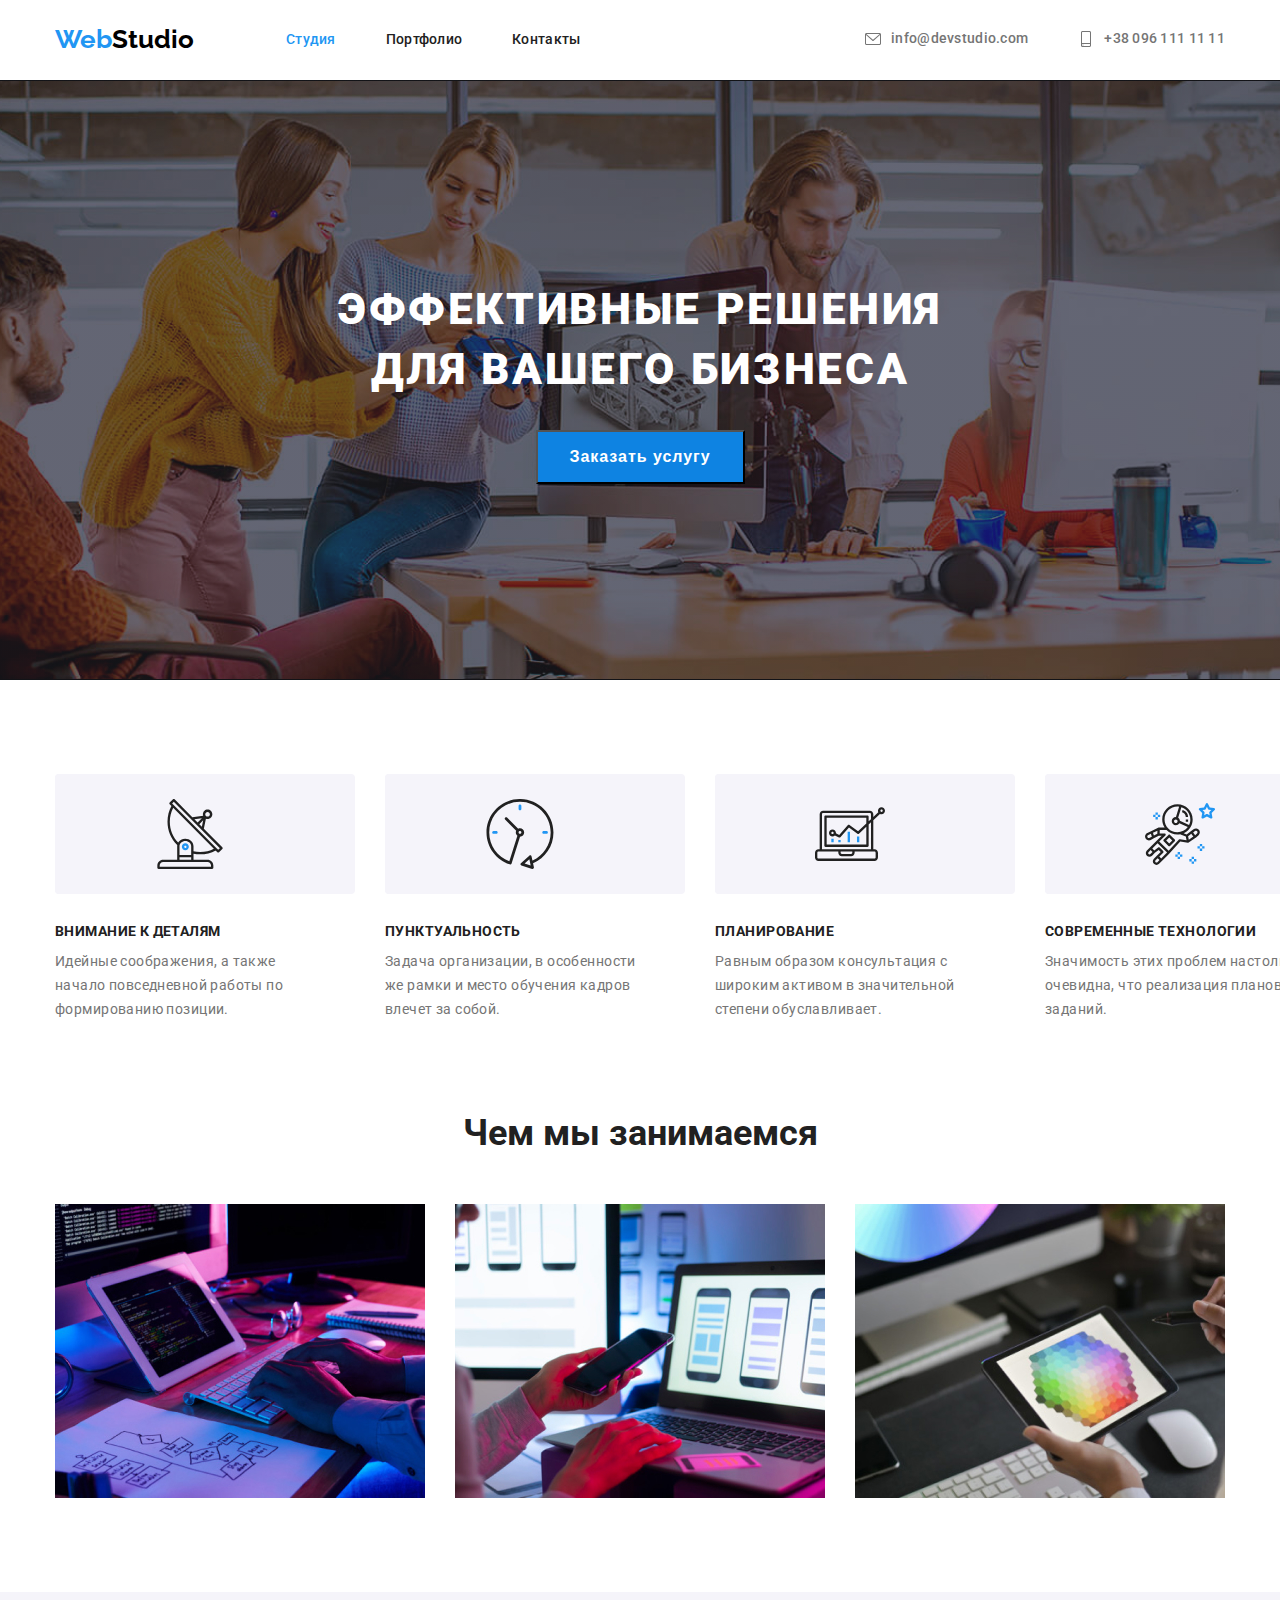
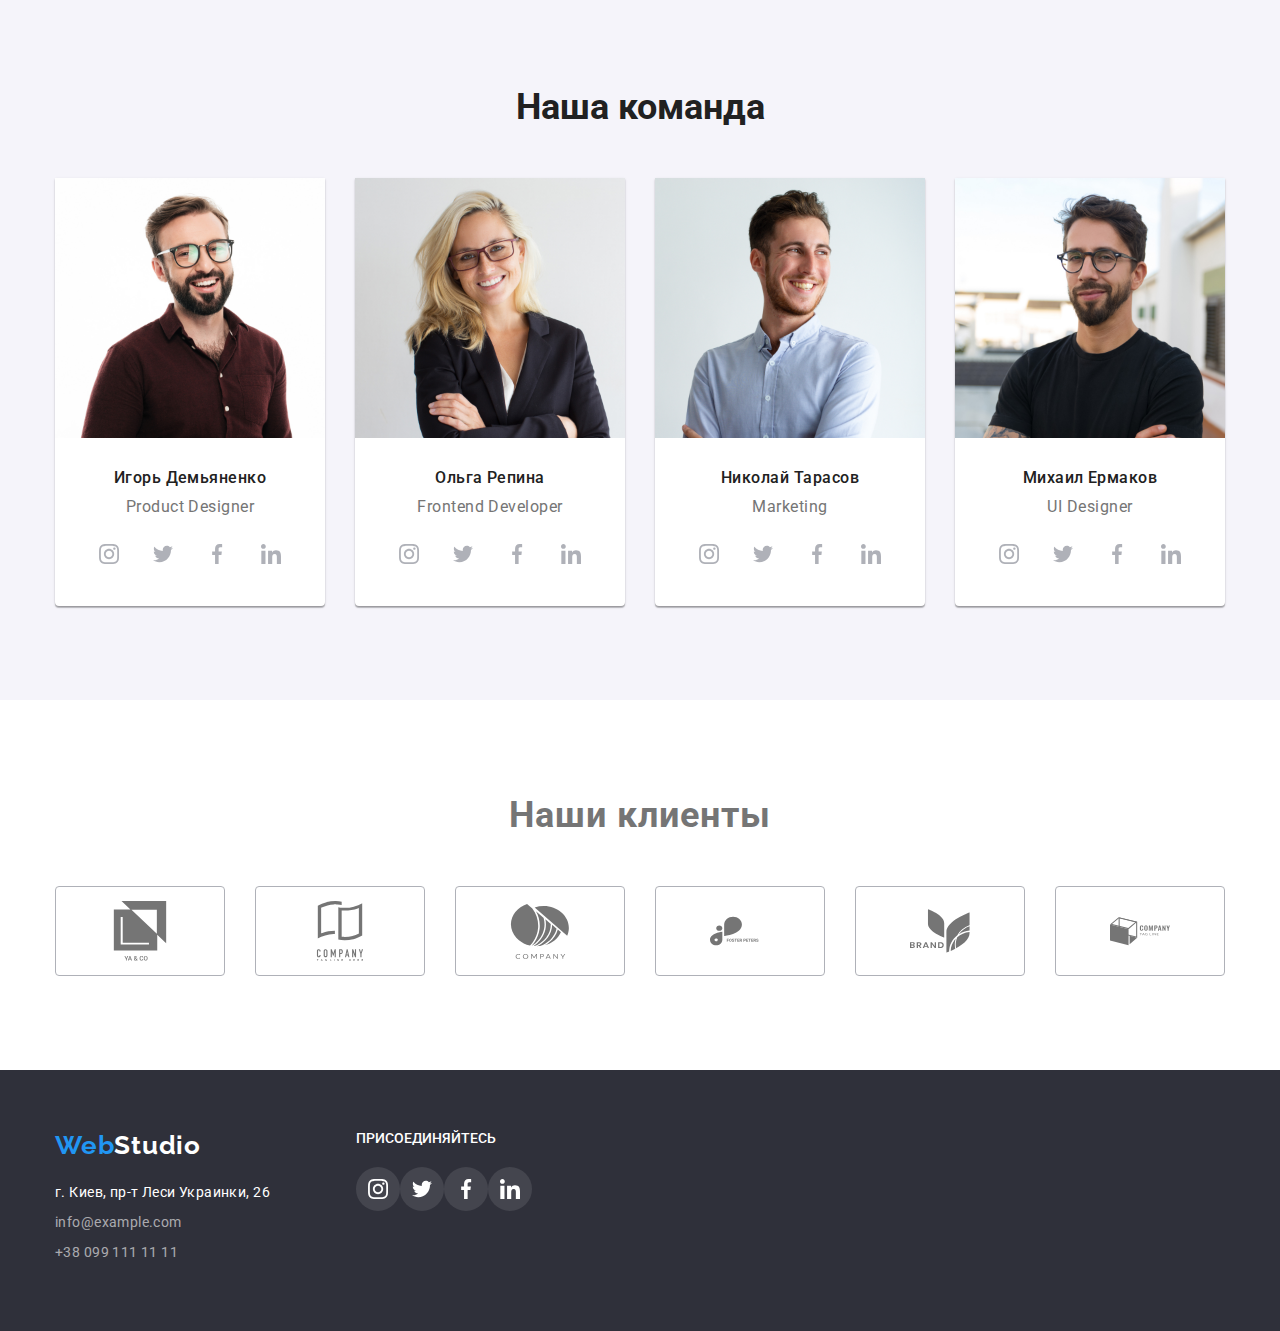
==== commit 9fd56681: "открывает готовый сайт с иконками" ====
--- a/index.html
+++ b/index.html
@@ -27,7 +27,7 @@
 
                 <ul class="menu list header-conteiner">
 
-                    <li class="menu-aitom"><a class="menu-link link" href="">Студия</a></li>
+                    <li class="menu-aitom"><a class="menu-link link links" href="">Студия</a></li>
                     <li class="menu-aitom"><a class="menu-link link" href="./portfolio.html">Портфолио</a></li>
                     <li class="menu-aitom"><a class="menu-link link" href="">Контакты</a></li>
                 </ul>
@@ -35,14 +35,14 @@
             <ul class="auth-nav list header-conteiner ">
                 <li><a class="mil-link link" href="milto:info@devstudio.com">
                     <svg class="adres-icon" width="16px" height="12px"; >
-                        <use href="./images/itoms/symbol-defs.svg#icon-envelope-1">
+                        <use href="./images/itoms/symbol-defs.svg#icon-envelope">
                         </use>
                     </svg> info@devstudio.com
                 </a> 
                 </li>
                 <li><a class="tel-link link" href="tel:+380961111111">
                     <svg class="adres-icon" width="16px" height="12px" ;>
-                        <use href="./images/itoms/symbol-defs.svg#icon-smartphone-1">
+                        <use href="./images/itoms/symbol-defs.svg#icon-smartphone">
                         </use>
                     </svg>+38 096 111 11 11
                 </a>
@@ -67,7 +67,7 @@
                 <li class="list list-itom list-antena">
                     <div class="icon-wrapper">
                      <svg class="features-icon"width="65" height="75">
-                      <use href="./images/itoms/symbol-defs2.svg#icon-antenna">
+                      <use href="./images/itoms/symbol-defs.svg#icon-antenna">
                       </use>
                     
                      </svg>
@@ -80,7 +80,7 @@
                 <li class="list list-itom  list-clokc">
                     <div class="icon-wrapper">
                         <svg class="features-icon" width="65" height="75">
-                            <use href="./images/itoms/symbol-defs2.svg#icon-clock">
+                            <use href="./images/itoms/symbol-defs.svg#icon-clock">
                             </use>
                     
                         </svg>
@@ -94,7 +94,7 @@
                 <li class="list list-itom list-diagram">
                     <div class="icon-wrapper">
                         <svg class="features-icon" width="65" height="75">
-                            <use href="./images/itoms/symbol-defs2.svg#icon-diagram">
+                            <use href="./images/itoms/symbol-defs.svg#icon-diagram">
                             </use>
                     
                         </svg>
@@ -108,7 +108,7 @@
                 <li class="list list-itom list-astron ">
                     <div class="icon-wrapper">
                         <svg class="features-icon" width="65" height="75">
-                            <use href="./images/itoms/symbol-defs2.svg#icon-astronaut">
+                            <use href="./images/itoms/symbol-defs.svg#icon-astronaut">
                             </use>
                     
                         </svg>
@@ -159,14 +159,14 @@
                         <li>
                             <a href="" class="taitol-icon" >
                             <svg class="list-icon">
-                                <use href="./images/itoms/sprite.svg.svg#icon-instagram-2-1"></use>
+                                <use href="./images/itoms/symbol-defs.svg#icon-instagram"></use>
                             </svg>
                             </a>
                         </li>
                         <li>
                             <a href="" class="taitol-icon">
                             <svg class="list-icon">
-                                <use href="./images/itoms/sprite.svg.svg#icon-twitter-1-1"></use>
+                                <use href="./images/itoms/symbol-defs.svg#icon-twitter"></use>
                             </svg>
                             </a>
                         
@@ -174,7 +174,7 @@
                         <li>
                             <a href="" class="taitol-icon">
                             <svg class="list-icon">
-                                <use href="./images/itoms/sprite.svg.svg#icon-facebook-1-1"></use>
+                                <use href="./images/itoms/symbol-defs.svg#icon-facebook"></use>
                             </svg>
                             </a>
                         
@@ -182,7 +182,7 @@
                         <li>
                             <a href="" class="taitol-icon">
                             <svg class="list-icon">
-                                <use href="./images/itoms/sprite.svg.svg#icon-linkedin-1-1"></use>
+                                <use href="./images/itoms/symbol-defs.svg#icon-linkedin"></use>
                             </svg>
                             </a>
                         
@@ -206,30 +206,30 @@
                         <li>
                             <a href="" class="taitol-icon">
                                 <svg class="list-icon">
-                                    <use href="./images/itoms/sprite.svg.svg#icon-instagram-2-1"></use>
-                                </svg>
-                            </a>
-                        </li>
-                        <li>
-                            <a href="" class="taitol-icon">
-                                <svg class="list-icon">
-                                    <use href="./images/itoms/sprite.svg.svg#icon-twitter-1-1"></use>
-                                </svg>
-                            </a>
-                    
-                        </li>
-                        <li>
-                            <a href="" class="taitol-icon">
-                                <svg class="list-icon">
-                                    <use href="./images/itoms/sprite.svg.svg#icon-facebook-1-1"></use>
-                                </svg>
-                            </a>
-                    
-                        </li>
-                        <li>
-                            <a href="" class="taitol-icon">
-                                <svg class="list-icon">
-                                    <use href="./images/itoms/sprite.svg.svg#icon-linkedin-1-1"></use>
+                                    <use href="./images/itoms/symbol-defs.svg#icon-instagram"></use>
+                                </svg>
+                            </a>
+                        </li>
+                        <li>
+                            <a href="" class="taitol-icon">
+                                <svg class="list-icon">
+                                    <use href="./images/itoms/symbol-defs.svg#icon-twitter"></use>
+                                </svg>
+                            </a>
+                    
+                        </li>
+                        <li>
+                            <a href="" class="taitol-icon">
+                                <svg class="list-icon">
+                                    <use href="./images/itoms/symbol-defs.svg#icon-facebook"></use>
+                                </svg>
+                            </a>
+                    
+                        </li>
+                        <li>
+                            <a href="" class="taitol-icon">
+                                <svg class="list-icon">
+                                    <use href="./images/itoms/symbol-defs.svg#icon-linkedin"></use>
                                 </svg>
                             </a>
                     
@@ -252,30 +252,30 @@
                         <li>
                             <a href="" class="taitol-icon">
                                 <svg class="list-icon">
-                                    <use href="./images/itoms/sprite.svg.svg#icon-instagram-2-1"></use>
-                                </svg>
-                            </a>
-                        </li>
-                        <li>
-                            <a href="" class="taitol-icon">
-                                <svg class="list-icon">
-                                    <use href="./images/itoms/sprite.svg.svg#icon-twitter-1-1"></use>
-                                </svg>
-                            </a>
-                    
-                        </li>
-                        <li>
-                            <a href="" class="taitol-icon">
-                                <svg class="list-icon">
-                                    <use href="./images/itoms/sprite.svg.svg#icon-facebook-1-1"></use>
-                                </svg>
-                            </a>
-                    
-                        </li>
-                        <li>
-                            <a href="" class="taitol-icon">
-                                <svg class="list-icon">
-                                    <use href="./images/itoms/sprite.svg.svg#icon-linkedin-1-1"></use>
+                                    <use href="./images/itoms/symbol-defs.svg#icon-instagram"></use>
+                                </svg>
+                            </a>
+                        </li>
+                        <li>
+                            <a href="" class="taitol-icon">
+                                <svg class="list-icon">
+                                    <use href="./images/itoms/symbol-defs.svg#icon-twitter"></use>
+                                </svg>
+                            </a>
+                    
+                        </li>
+                        <li>
+                            <a href="" class="taitol-icon">
+                                <svg class="list-icon">
+                                    <use href="./images/itoms/symbol-defs.svg#icon-facebook"></use>
+                                </svg>
+                            </a>
+                    
+                        </li>
+                        <li>
+                            <a href="" class="taitol-icon">
+                                <svg class="list-icon">
+                                    <use href="./images/itoms/symbol-defs.svg#icon-linkedin"></use>
                                 </svg>
                             </a>
                     
@@ -298,30 +298,30 @@
                         <li>
                             <a href="" class="taitol-icon">
                                 <svg class="list-icon">
-                                    <use href="./images/itoms/sprite.svg.svg#icon-instagram-2-1"></use>
-                                </svg>
-                            </a>
-                        </li>
-                        <li>
-                            <a href="" class="taitol-icon">
-                                <svg class="list-icon">
-                                    <use href="./images/itoms/sprite.svg.svg#icon-twitter-1-1"></use>
-                                </svg>
-                            </a>
-                    
-                        </li>
-                        <li>
-                            <a href="" class="taitol-icon">
-                                <svg class="list-icon">
-                                    <use href="./images/itoms/sprite.svg.svg#icon-facebook-1-1"></use>
-                                </svg>
-                            </a>
-                    
-                        </li>
-                        <li>
-                            <a href="" class="taitol-icon">
-                                <svg class="list-icon">
-                                    <use href="./images/itoms/sprite.svg.svg#icon-linkedin-1-1"></use>
+                                    <use href="./images/itoms/symbol-defs.svg#icon-instagram"></use>
+                                </svg>
+                            </a>
+                        </li>
+                        <li>
+                            <a href="" class="taitol-icon">
+                                <svg class="list-icon">
+                                    <use href="./images/itoms/symbol-defs.svg#icon-twitter"></use>
+                                </svg>
+                            </a>
+                    
+                        </li>
+                        <li>
+                            <a href="" class="taitol-icon">
+                                <svg class="list-icon">
+                                    <use href="./images/itoms/symbol-defs.svg#icon-facebook"></use>
+                                </svg>
+                            </a>
+                    
+                        </li>
+                        <li>
+                            <a href="" class="taitol-icon">
+                                <svg class="list-icon">
+                                    <use href="./images/itoms/symbol-defs.svg#icon-linkedin"></use>
                                 </svg>
                             </a>
                     
@@ -342,7 +342,7 @@
              <li class="clients-item">
                  <a href="aria-lable" class="clients-link">
                      <svg class="clients-icon">
-                    <use href="./images/itoms/sprite.svg.svg#icon-Logo-6">
+                    <use href="./images/itoms/symbol-defs.svg#icon-group">
                     </use>
                      </svg>
                  </a>
@@ -350,7 +350,7 @@
             <li class="clients-item">
                 <a href="aria-lable" class="clients-link">
                     <svg class="clients-icon">
-                        <use href="./images/itoms/sprite.svg.svg#icon-Logo-1-1">
+                        <use href="./images/itoms/symbol-defs.svg#icon-group-1">
                         </use>
                     </svg>
                 </a>
@@ -358,7 +358,7 @@
             <li class="clients-item">
                 <a href="aria-lable" class="clients-link">
                     <svg class="clients-icon">
-                        <use href="./images/itoms/sprite.svg.svg#icon-Logo-2-1">
+                        <use href="./images/itoms/symbol-defs.svg#icon-group-2">
                         </use>
                     </svg>
                 </a>
@@ -366,7 +366,7 @@
             <li class="clients-item">
                 <a href="aria-lable" class="clients-link">
                     <svg class="clients-icon">
-                        <use href="./images/itoms/sprite.svg.svg#icon-Logo-3-1">
+                        <use href="./images/itoms/symbol-defs.svg#icon-group-3">
                         </use>
                     </svg>
                 </a>
@@ -374,7 +374,7 @@
             <li class="clients-item">
                 <a href="aria-lable" class="clients-link">
                     <svg class="clients-icon">
-                        <use href="./images/itoms/sprite.svg.svg#icon-Logo-4-1">
+                        <use href="./images/itoms/symbol-defs.svg#icon-group-4">
                         </use>
                     </svg>
                 </a>
@@ -382,7 +382,7 @@
             <li class="clients-item">
                 <a href="aria-lable" class="clients-link">
                     <svg class="clients-icon">
-                        <use href="./images/itoms/sprite.svg.svg#icon-Logo-5-1">
+                        <use href="./images/itoms/symbol-defs.svg#icon-group-5">
                         </use>
                     </svg>
                 </a>
@@ -422,28 +422,28 @@
                 <li >
                     <a class="social-link footer-social-link" href="">
                         <svg class="social-icon footer-social-icon">
-                         <use href="./images/itoms/sprite.svg.svg#icon-instagram-2-1"> </use>           
+                         <use href="./images/itoms/symbol-defs.svg#icon-instagram"> </use>           
                         </svg>
                     </a>
                 </li>
                 <li>
                     <a class="social-link footer-social-link" href="">
                         <svg class="social-icon footer-social-icon">
-                            <use href="./images/itoms/sprite.svg.svg#icon-twitter-1-1"> </use>
+                            <use href="./images/itoms/symbol-defs.svg#icon-twitter"> </use>
                         </svg>
                     </a>
                 </li>
                 <li>
                     <a class="social-link footer-social-link" href="">
                         <svg class="social-icon footer-social-icon">
-                            <use href="./images/itoms/sprite.svg.svg#icon-facebook-1-1"> </use>
+                            <use href="./images/itoms/symbol-defs.svg#icon-facebook"> </use>
                         </svg>
                     </a>
                 </li>
                 <li>
                     <a class="social-link footer-social-link" href="">
                         <svg class="social-icon footer-social-icon">
-                            <use href="./images/itoms/sprite.svg.svg#icon-linkedin-1-1"> </use>
+                            <use href="./images/itoms/symbol-defs.svg#icon-linkedin"> </use>
                         </svg>
                     </a>
                 </li>
--- a/css/styles.css
+++ b/css/styles.css
@@ -332,15 +332,16 @@
     justify-content: space-between;
 }
 .taitol-icon:hover,
-.taitol-icon:focus{
- fill: #ffffff;
+.taitol-icon:focus { 
+ fill:var(--wait-color);
  background-color: var(--acsent-color);
+ 
 }
 .list-icon:hover,
 .list-icon:focus{
-  fill: var(--wait-color);
-}
-
+  fill:var(--wait-color);
+  background-color: var(--acsent-color);
+}
 .cart {
   background: #FFFFFF;
   box-shadow: 0px 1px 3px rgba(0, 0, 0, 0.12), 0px 1px 1px rgba(0, 0, 0, 0.14), 0px 2px 1px rgba(0, 0, 0, 0.2);
@@ -384,10 +385,7 @@
 
 /*----Наша команда---*/
 /*----Наші Клієнти ---*/
-.clients-link:focus,
-clients-link:hover{
-  background-color: #0e83e2;
-}
+
 .sections-klient{
     padding-top: 94px;
     padding-bottom: 94px;
@@ -435,11 +433,12 @@
     width: 106px;
     height: 60px;
 }
- .clients-link:hover,
- .clients-link:focus{
-   fill: #2196f3;
- }
-
+ 
+.clients-link:hover,
+.clients-link:focus{
+  color: var(--acsent-color); 
+  
+}
 /*----Наші Клієнти---*/
 /*----Подвал---*/
 
@@ -590,7 +589,7 @@
    position: absolute;
 }
 .btn-tit{
- display: none
+ display: none;
 }
 .modal-btn {
   font-family: var(--main-font);
@@ -604,7 +603,7 @@
    border-radius: 4px;
    padding: 6px 22px 6px 22px;
    display: flex;
-  border-radius: 4px
+  border-radius: 4px;
    
 }
 
@@ -618,8 +617,8 @@
 box-shadow: 0px 1px 1px rgba(0, 0, 0, 0.12), 0px 4px 4px rgba(0, 0, 0, 0.06), 1px 4px 6px rgba(0, 0, 0, 0.16);
  cursor: pointer
 }
-.a:visited {
-  color: #2196F3;
+.links:visited {
+  color:var(--acsent-color)
 }
 
 .portfolio-list {
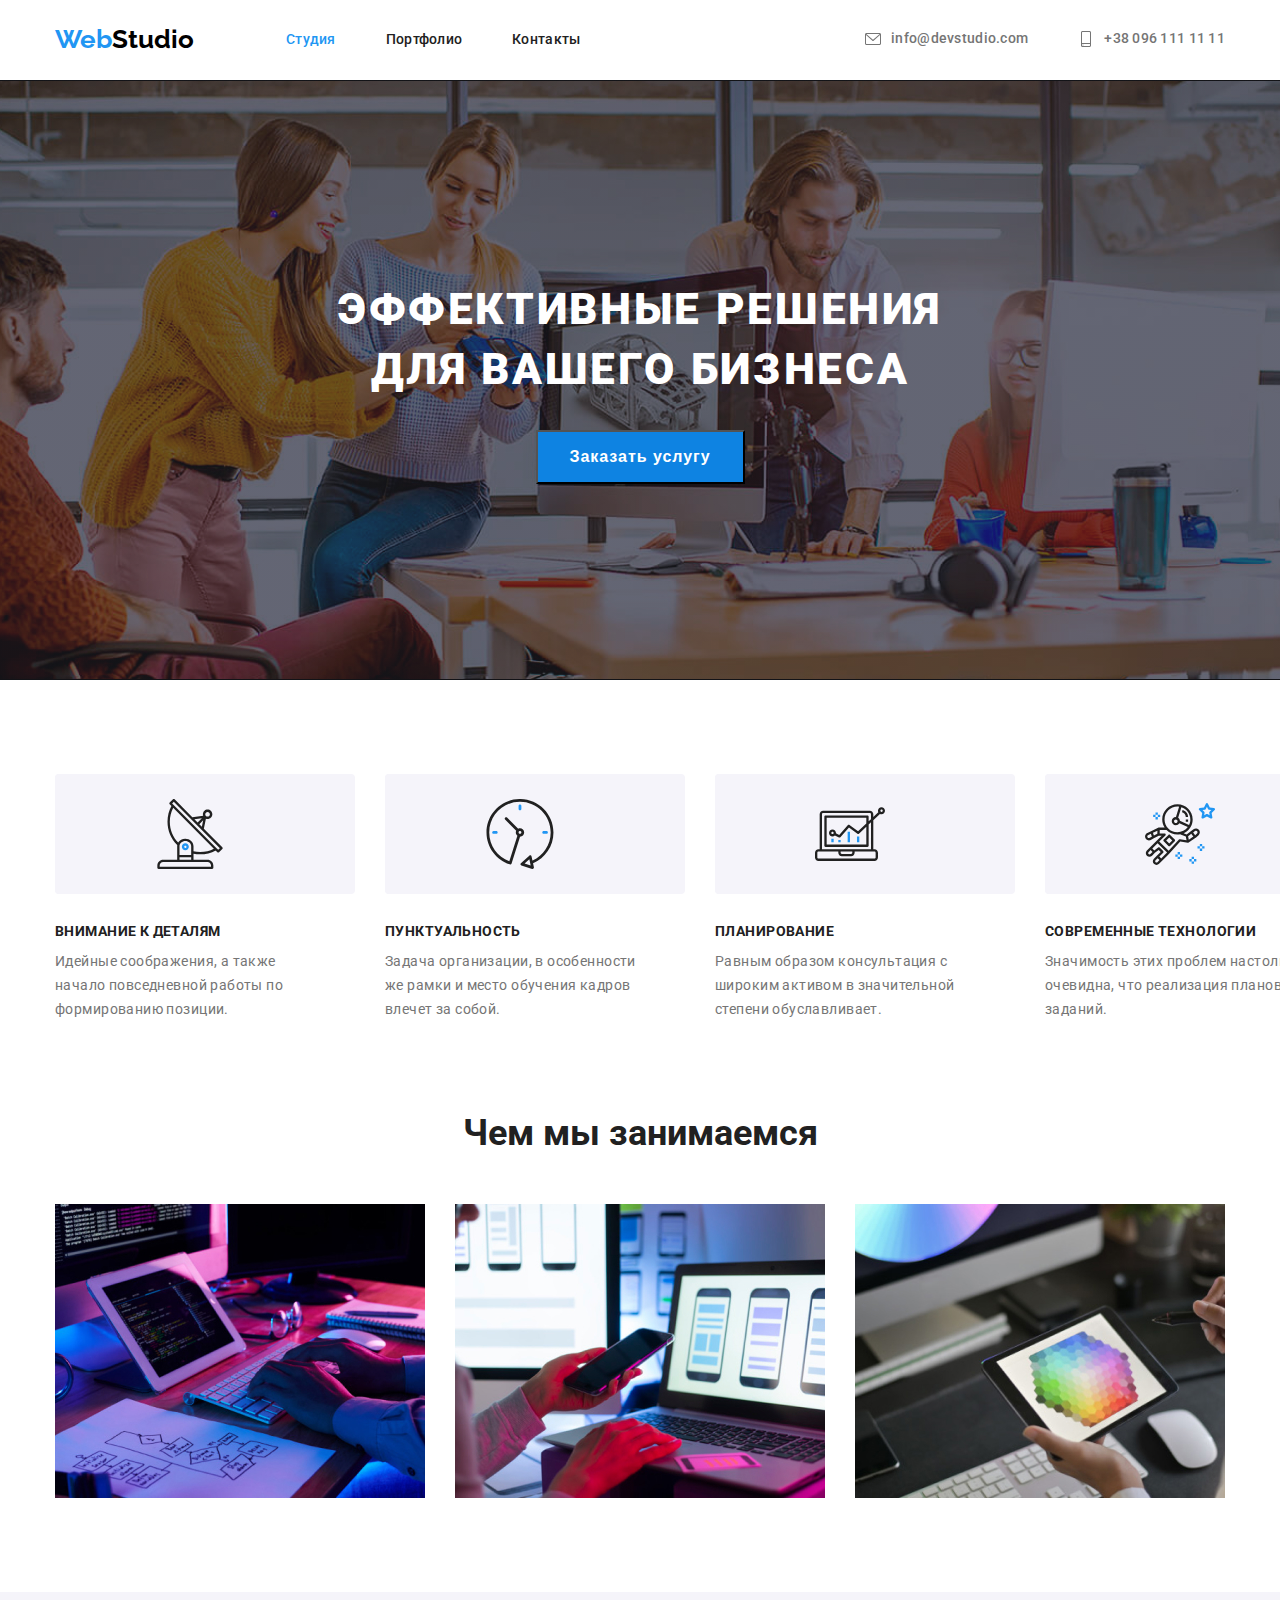
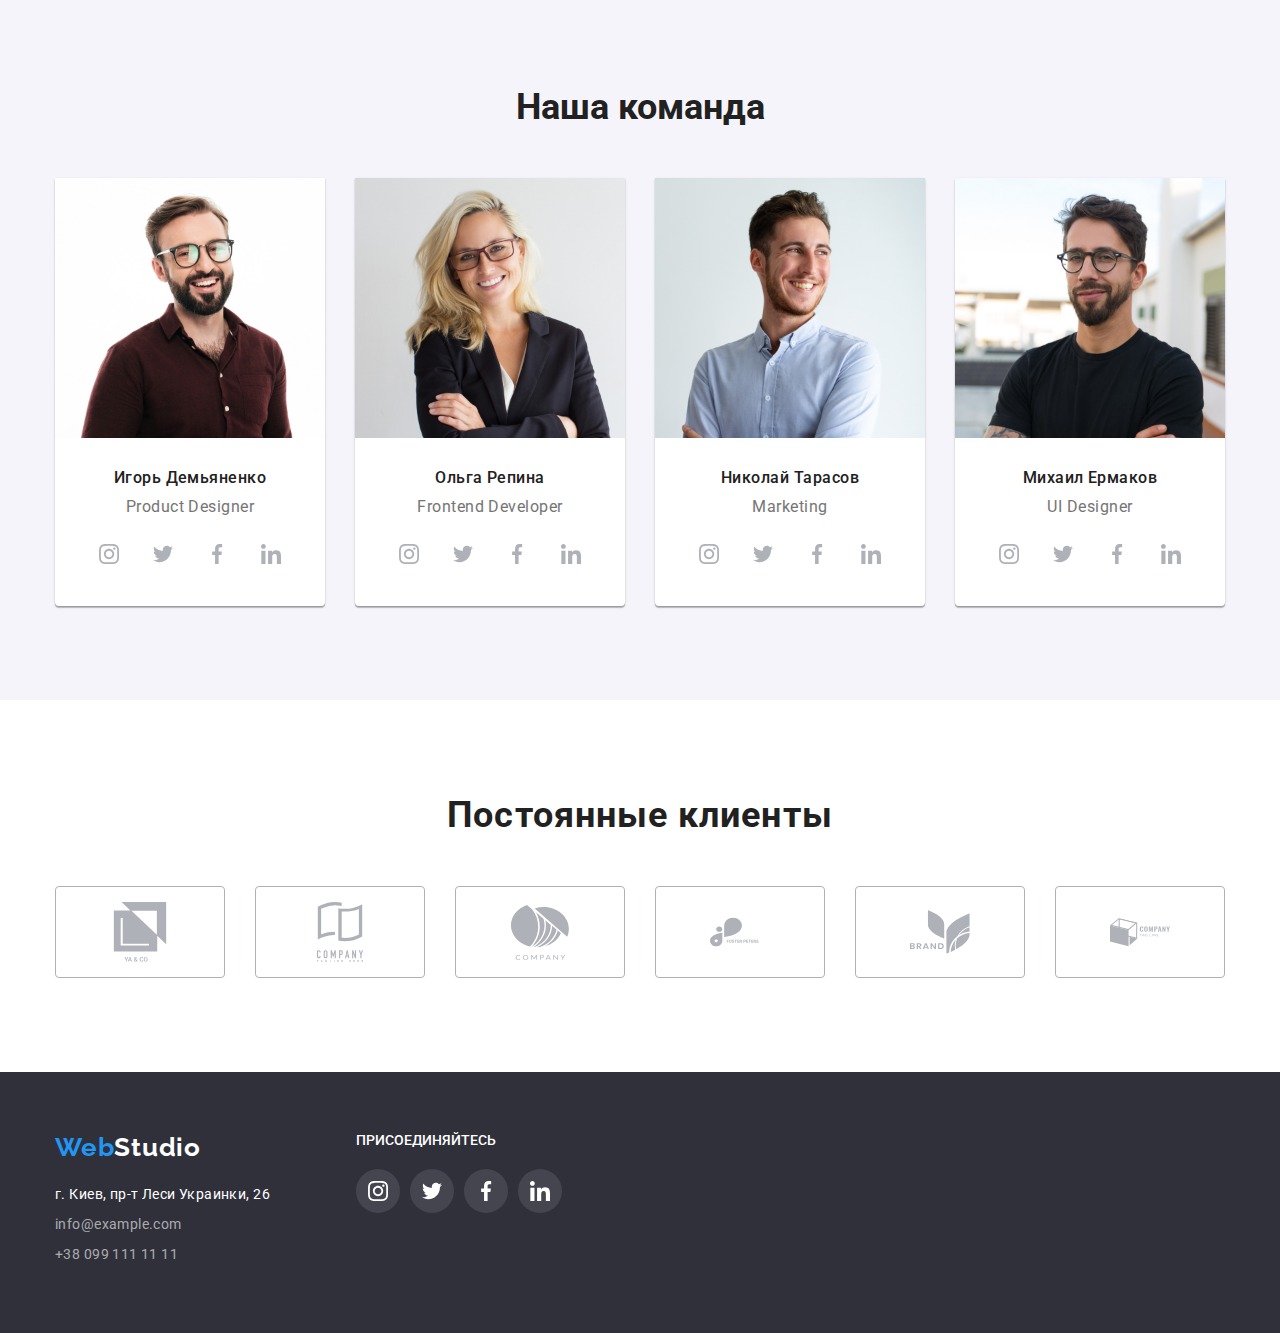
==== commit 153a36dd: "Открывает сайт" ====
--- a/index.html
+++ b/index.html
@@ -148,7 +148,7 @@
            
             <ul class="list picture-conteiner">
                 <li class="img-contein">
-                    <article class="cart">
+                    <article class="cart-comands">
                     <div class="img-cart">
                     <img src="./images/masters/master-img1.jpg" alt=" мужчина " width="270">
                     </div>
@@ -194,7 +194,7 @@
                 </li>
 
                 <li class="img-contein">
-                    <article class="cart">
+                    <article class="cart-comands">
                      <div class="img-cart">
                     <img src="./images/masters/master-img2.jpg" alt="женщина " width="270">
                     </div>
@@ -240,7 +240,7 @@
                 </li>
 
                 <li class="img-contein">
-                    <article class="cart">
+                    <article class="cart-comands">
                     <div class="img-cart">
                     <img src="./images/masters/master-img3.jpg" alt="мужчина" width="270">
                     </div>
@@ -286,7 +286,7 @@
                 </li>
 
                 <li class="img-contein">
-                    <article class="cart">
+                    <article class="cart-comands">
                     <div class="img-cart">
                     <img src="./images/masters/master-img4.jpg" alt="мужчина" width="270">
                     </div>
@@ -336,12 +336,12 @@
      <section class="sections-klient">
       <div >
          <h2 class="section-title ">
-             Наши клиенты
+             Постоянные клиенты
          </h2>
          <ul class="clients-list list">
              <li class="clients-item">
                  <a href="aria-lable" class="clients-link">
-                     <svg class="clients-icon">
+                     <svg class="clients-icon" width="106" height="60">
                     <use href="./images/itoms/symbol-defs.svg#icon-group">
                     </use>
                      </svg>
@@ -349,7 +349,7 @@
              </li>
             <li class="clients-item">
                 <a href="aria-lable" class="clients-link">
-                    <svg class="clients-icon">
+                    <svg class="clients-icon" width="106" height="60">
                         <use href="./images/itoms/symbol-defs.svg#icon-group-1">
                         </use>
                     </svg>
@@ -357,7 +357,7 @@
             </li>
             <li class="clients-item">
                 <a href="aria-lable" class="clients-link">
-                    <svg class="clients-icon">
+                    <svg class="clients-icon"  width="106" height="60">
                         <use href="./images/itoms/symbol-defs.svg#icon-group-2">
                         </use>
                     </svg>
@@ -365,7 +365,7 @@
             </li>
             <li class="clients-item">
                 <a href="aria-lable" class="clients-link">
-                    <svg class="clients-icon">
+                    <svg class="clients-icon"  width="84" height="41">
                         <use href="./images/itoms/symbol-defs.svg#icon-group-3">
                         </use>
                     </svg>
@@ -373,7 +373,7 @@
             </li>
             <li class="clients-item">
                 <a href="aria-lable" class="clients-link">
-                    <svg class="clients-icon">
+                    <svg class="clients-icon" width="63" height="46">
                         <use href="./images/itoms/symbol-defs.svg#icon-group-4">
                         </use>
                     </svg>
@@ -381,7 +381,7 @@
             </li>
             <li class="clients-item">
                 <a href="aria-lable" class="clients-link">
-                    <svg class="clients-icon">
+                    <svg class="clients-icon "Width="106" Height="60">
                         <use href="./images/itoms/symbol-defs.svg#icon-group-5">
                         </use>
                     </svg>
@@ -419,21 +419,21 @@
         <div class="footer-social">
             <p class="footer-social-title">Присоединяйтесь</p>
             <ul class="footer-social-list">
-                <li >
+                <li class="social-link">
                     <a class="social-link footer-social-link" href="">
                         <svg class="social-icon footer-social-icon">
                          <use href="./images/itoms/symbol-defs.svg#icon-instagram"> </use>           
                         </svg>
                     </a>
                 </li>
-                <li>
+                <li class="social-link">
                     <a class="social-link footer-social-link" href="">
                         <svg class="social-icon footer-social-icon">
                             <use href="./images/itoms/symbol-defs.svg#icon-twitter"> </use>
                         </svg>
                     </a>
                 </li>
-                <li>
+                <li class="social-link">
                     <a class="social-link footer-social-link" href="">
                         <svg class="social-icon footer-social-icon">
                             <use href="./images/itoms/symbol-defs.svg#icon-facebook"> </use>
--- a/css/styles.css
+++ b/css/styles.css
@@ -332,22 +332,25 @@
     justify-content: space-between;
 }
 .taitol-icon:hover,
-.taitol-icon:focus { 
+.taitol-icon:focus,
+.taitol-icon:hover .list-icon,
+.taitol-icon:focus .list-icon{ 
  fill:var(--wait-color);
- background-color: var(--acsent-color);
- 
-}
-.list-icon:hover,
-.list-icon:focus{
-  fill:var(--wait-color);
-  background-color: var(--acsent-color);
-}
+ background-color:var(--acsent-color);
+}
+
+
 .cart {
   background: #FFFFFF;
-  box-shadow: 0px 1px 3px rgba(0, 0, 0, 0.12), 0px 1px 1px rgba(0, 0, 0, 0.14), 0px 2px 1px rgba(0, 0, 0, 0.2);
   border-radius: 0px 0px 4px 4px;
-}
-
+ 
+}
+.cart-comands {
+ background: #FFFFFF;
+ border-radius: 0px 0px 4px 4px;
+ box-shadow: 0px 1px 3px rgba(0, 0, 0, 0.12), 0px 1px 1px rgba(0, 0, 0, 0.14), 0px 2px 1px rgba(0, 0, 0, 0.2);
+border-radius: 0px 0px 4px 4px;
+}
 .picture-conteiner {
   display: flex;
   flex-wrap: wrap;
@@ -384,7 +387,7 @@
 }
 
 /*----Наша команда---*/
-/*----Наші Клієнти ---*/
+/*----Постоянные клиенты ---*/
 
 .sections-klient{
     padding-top: 94px;
@@ -405,6 +408,7 @@
     text-align: center;
     margin-top: 0;
     margin-bottom: 50px;
+    color: #212121;
 }
 
 .clients-list {
@@ -422,24 +426,30 @@
     justify-content: center;
     align-items: center;
     width: 170px;
-    height: 90px;
+    height: 92px;
     color: var(--color-icons);
-    border: 1px solid #AFB1B8;
+    border:1px solid #AFB1B8;
     box-sizing: border-box;
     border-radius: 4px;
-}
-.clients-icon {
-    fill: currentColor;
-    width: 106px;
-    height: 60px;
+    
+}
+.clients-icon  {
+fill: #afb1b8;
+  width: 106px;
+  height: 60px;
 }
  
+
+.clients-link:hover .clients-icon,
+.clients-link:focus .clients-icon {
+  fill: var(--acsent-color);
+}
+
 .clients-link:hover,
-.clients-link:focus{
-  color: var(--acsent-color); 
-  
-}
-/*----Наші Клієнти---*/
+.clients-link:focus {
+border-color: var(--acsent-color);
+}
+/*----Постоянные клиенты---*/
 /*----Подвал---*/
 
 .footer-color {
@@ -506,6 +516,9 @@
 }
 .footer-social-list {
     display: flex;
+}
+.social-link:not(:last-child) {
+    margin-right: 10px;
 }
 .footer-social-icon {
     fill:var(--wait-color);
@@ -567,6 +580,7 @@
   padding-left: 24px;
   padding-right: 24px;
   padding-bottom: 20px;
+   border: 1px solid #EEEEEE;
 }
 .btn-conteiner {
   display: flex;
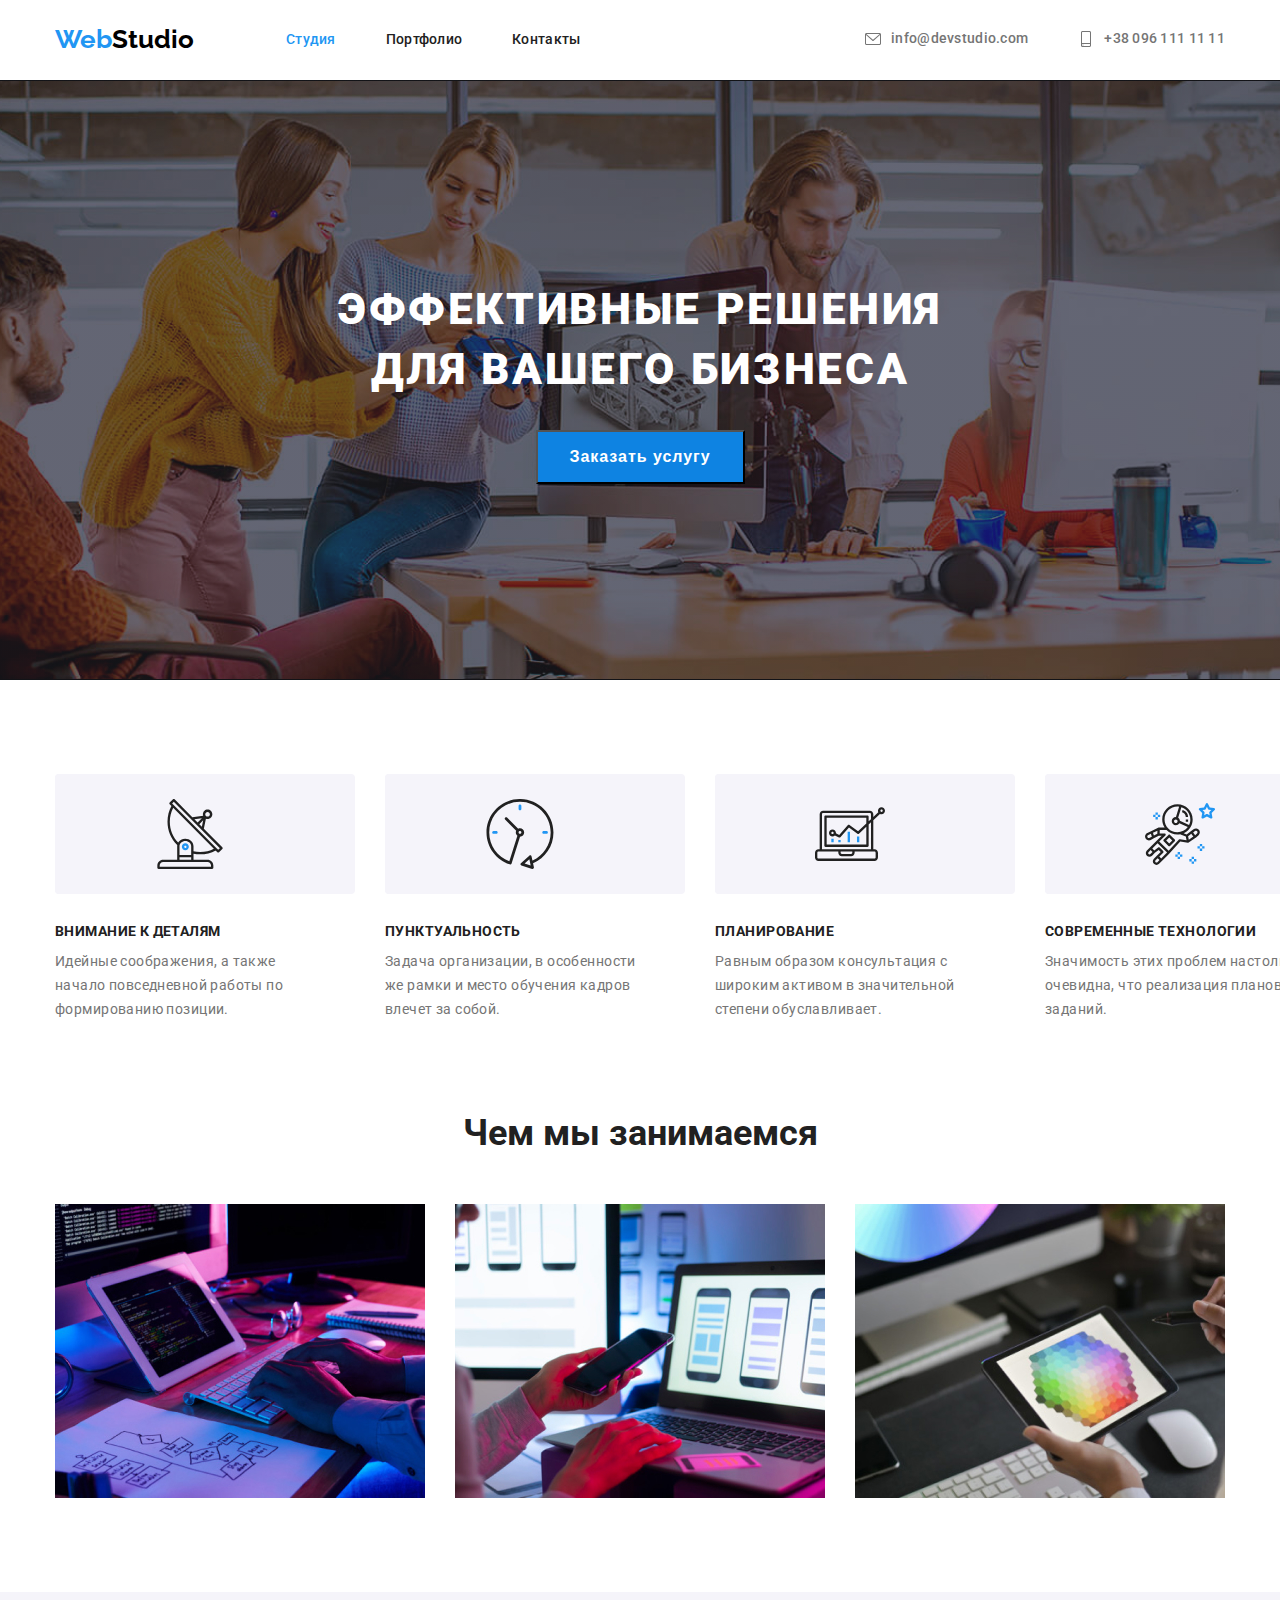
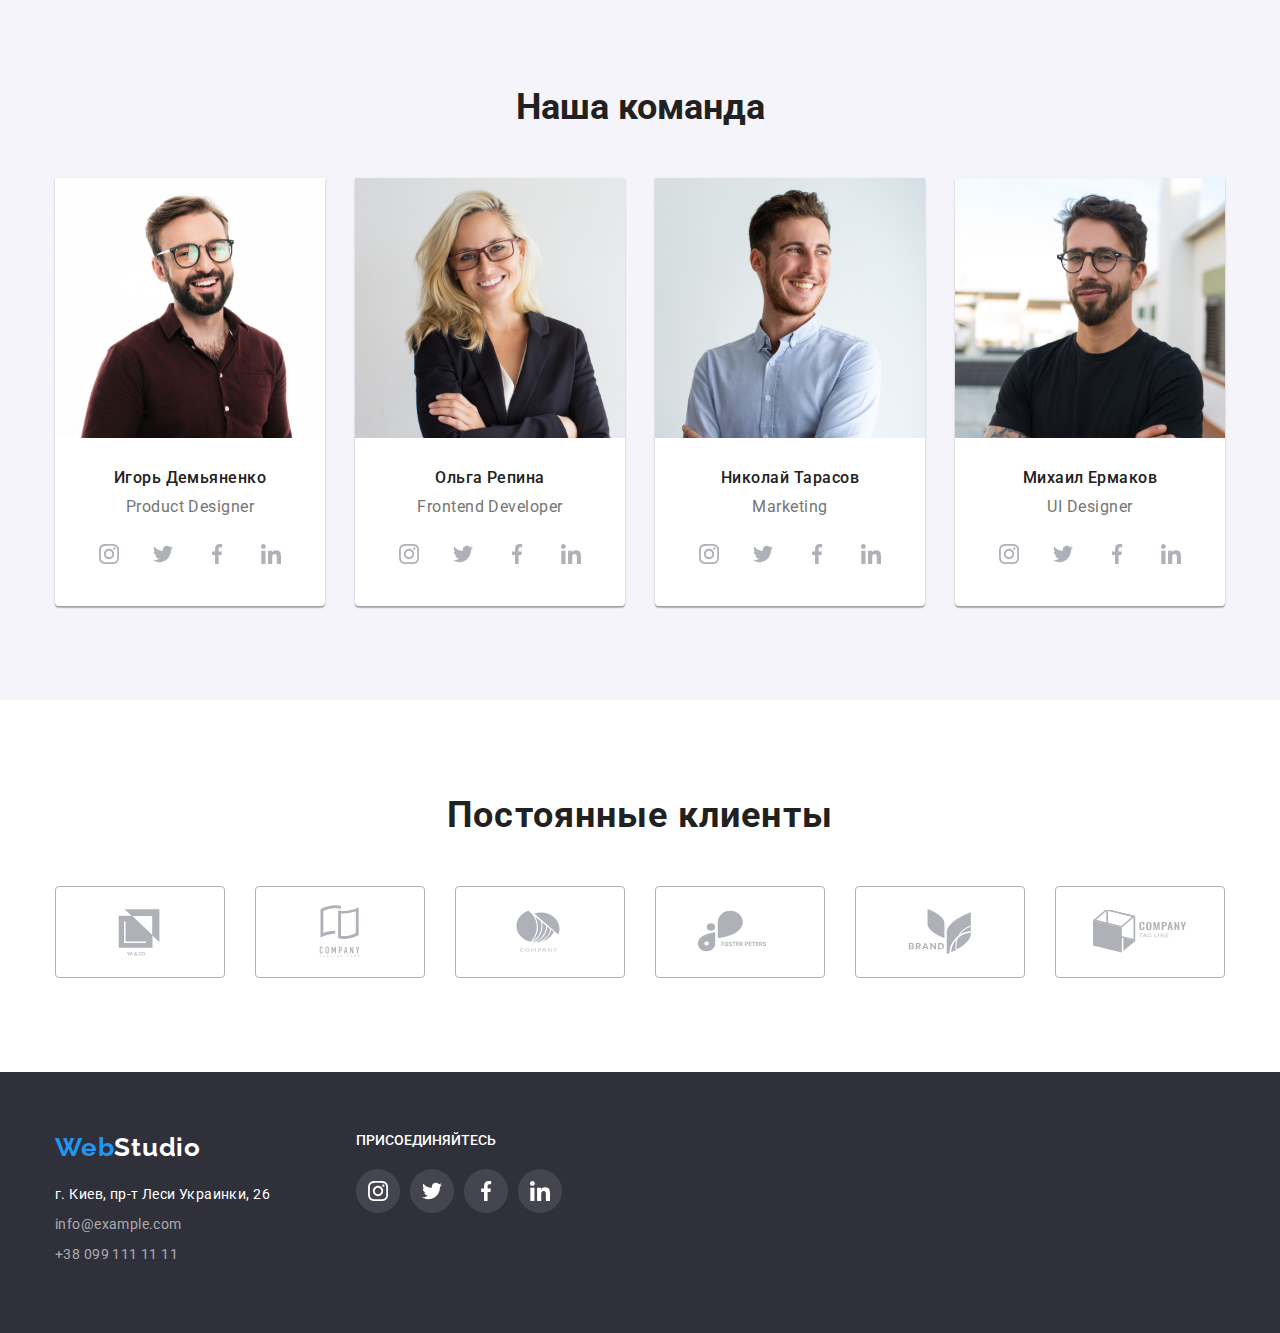
==== commit 4e74cc8f: "открывает готовй дз4" ====
--- a/index.html
+++ b/index.html
@@ -342,7 +342,7 @@
              <li class="clients-item">
                  <a href="aria-lable" class="clients-link">
                      <svg class="clients-icon" width="106" height="60">
-                    <use href="./images/itoms/symbol-defs.svg#icon-group">
+                    <use href="./images/itoms/symbol-defs2.svg#icon-Logo-1">
                     </use>
                      </svg>
                  </a>
@@ -350,7 +350,7 @@
             <li class="clients-item">
                 <a href="aria-lable" class="clients-link">
                     <svg class="clients-icon" width="106" height="60">
-                        <use href="./images/itoms/symbol-defs.svg#icon-group-1">
+                        <use href="./images/itoms/symbol-defs2.svg#icon-Logo-2">
                         </use>
                     </svg>
                 </a>
@@ -358,7 +358,7 @@
             <li class="clients-item">
                 <a href="aria-lable" class="clients-link">
                     <svg class="clients-icon"  width="106" height="60">
-                        <use href="./images/itoms/symbol-defs.svg#icon-group-2">
+                        <use href="./images/itoms/symbol-defs2.svg#icon-Logo-3">
                         </use>
                     </svg>
                 </a>
@@ -366,7 +366,7 @@
             <li class="clients-item">
                 <a href="aria-lable" class="clients-link">
                     <svg class="clients-icon"  width="84" height="41">
-                        <use href="./images/itoms/symbol-defs.svg#icon-group-3">
+                        <use href="./images/itoms/symbol-defs2.svg#icon-Logo-4">
                         </use>
                     </svg>
                 </a>
@@ -374,15 +374,15 @@
             <li class="clients-item">
                 <a href="aria-lable" class="clients-link">
                     <svg class="clients-icon" width="63" height="46">
-                        <use href="./images/itoms/symbol-defs.svg#icon-group-4">
+                        <use href="./images/itoms/symbol-defs2.svg#icon-Logo-5">
                         </use>
                     </svg>
                 </a>
             </li>
             <li class="clients-item">
                 <a href="aria-lable" class="clients-link">
-                    <svg class="clients-icon "Width="106" Height="60">
-                        <use href="./images/itoms/symbol-defs.svg#icon-group-5">
+                    <svg class="clients-icon">
+                        <use href="./images/itoms/symbol-defs2.svg#icon-Logo-6">
                         </use>
                     </svg>
                 </a>
